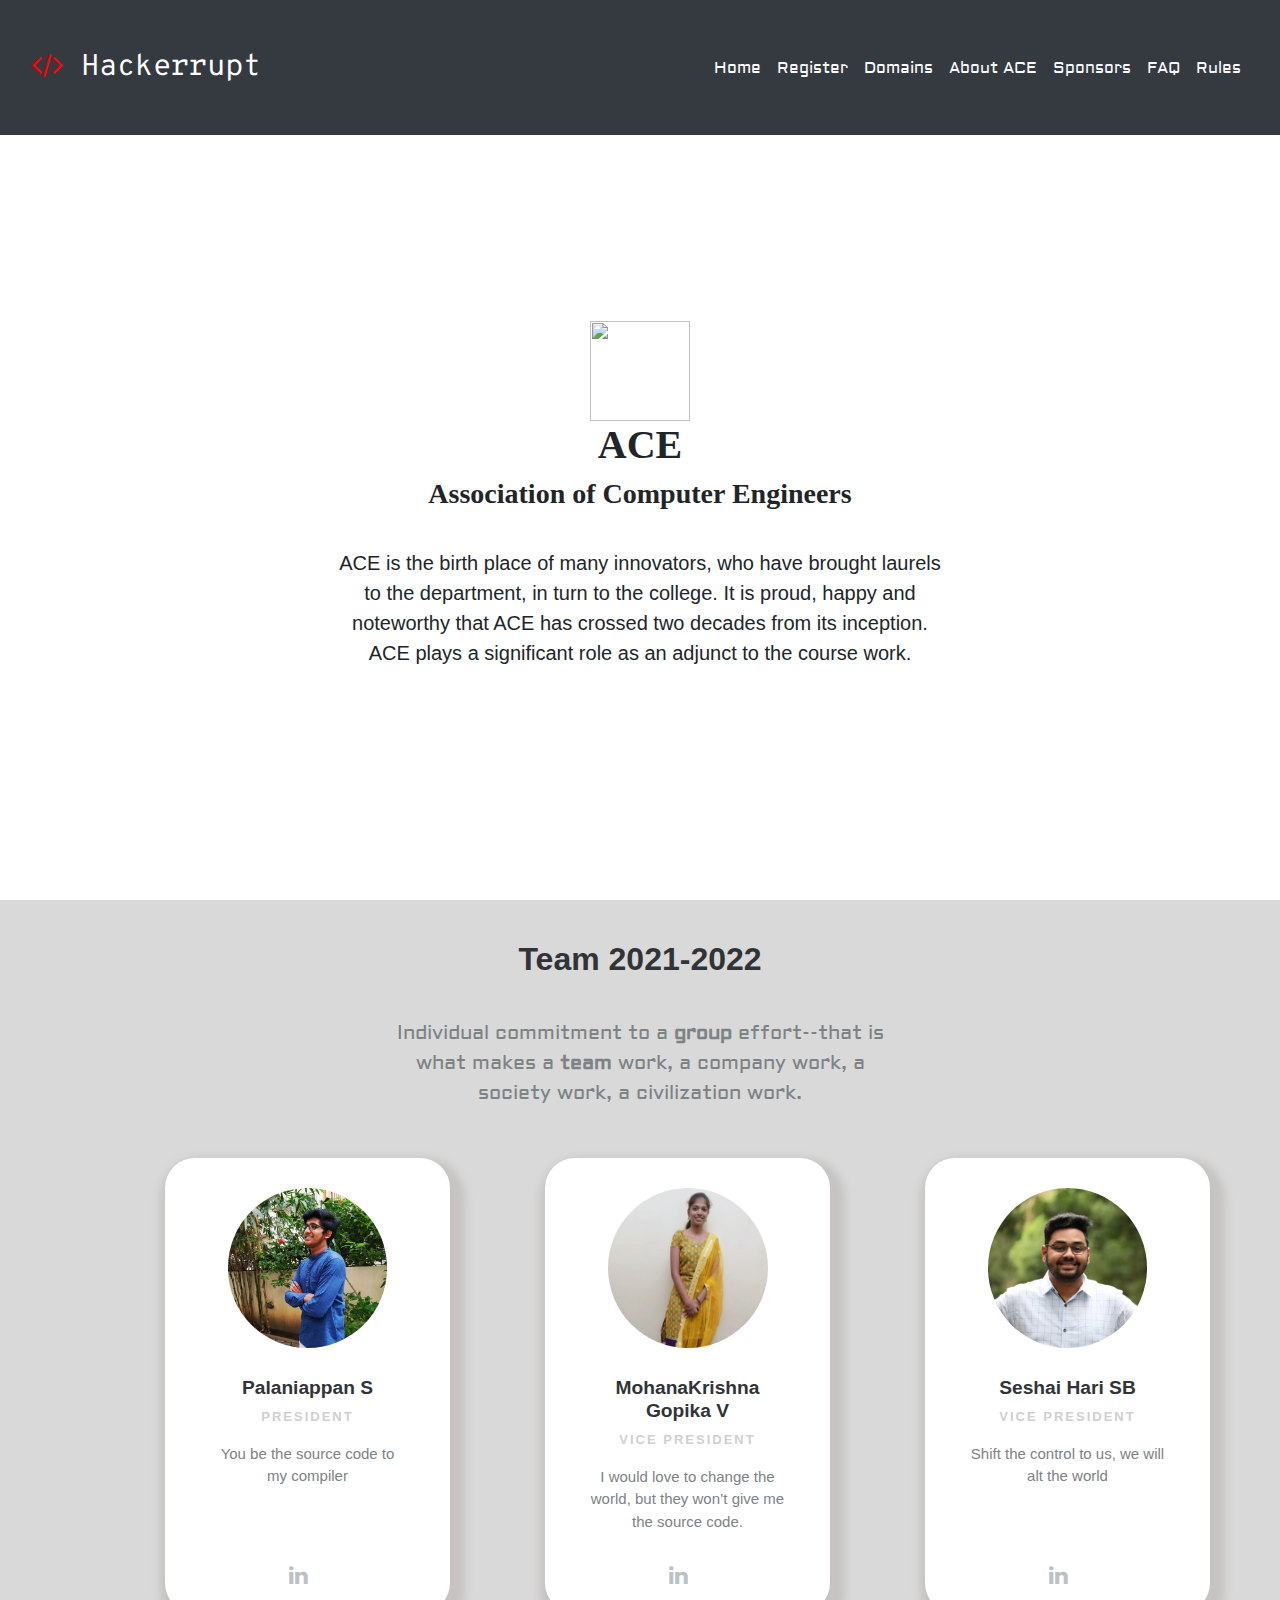
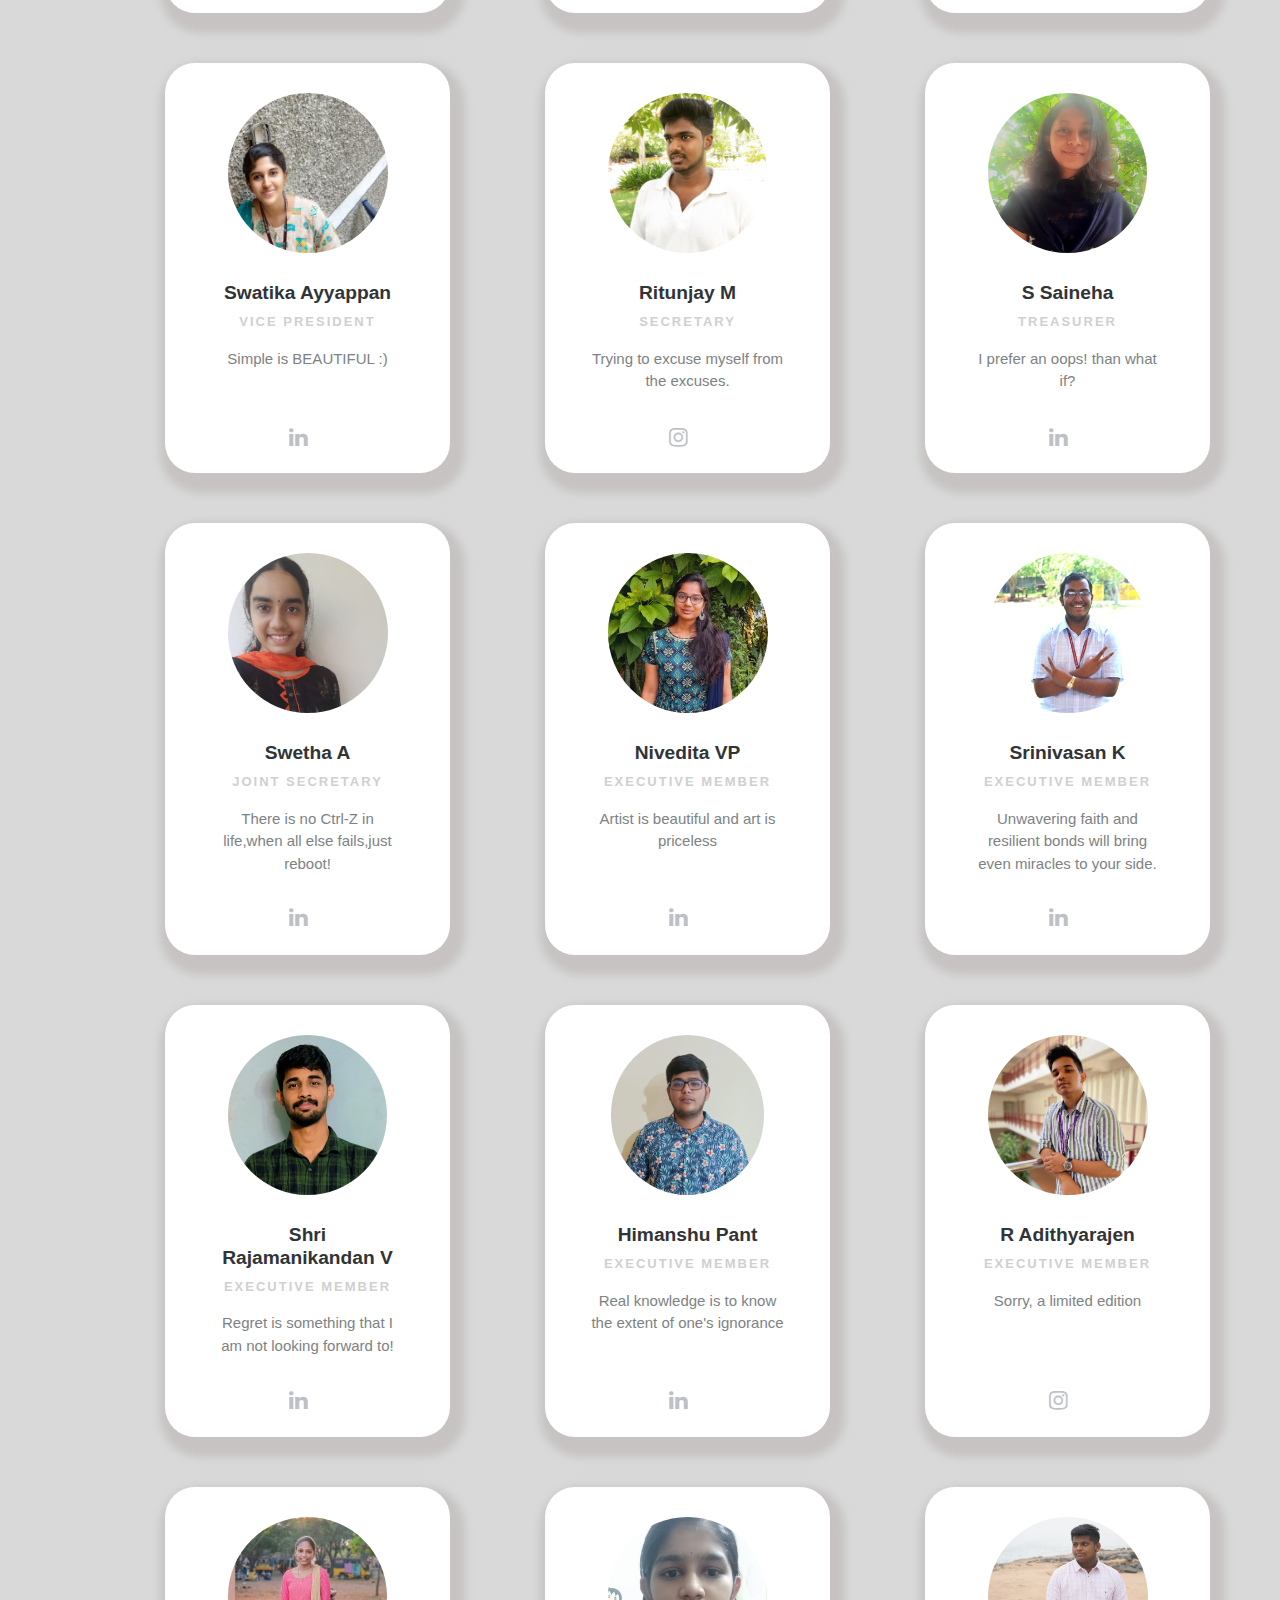
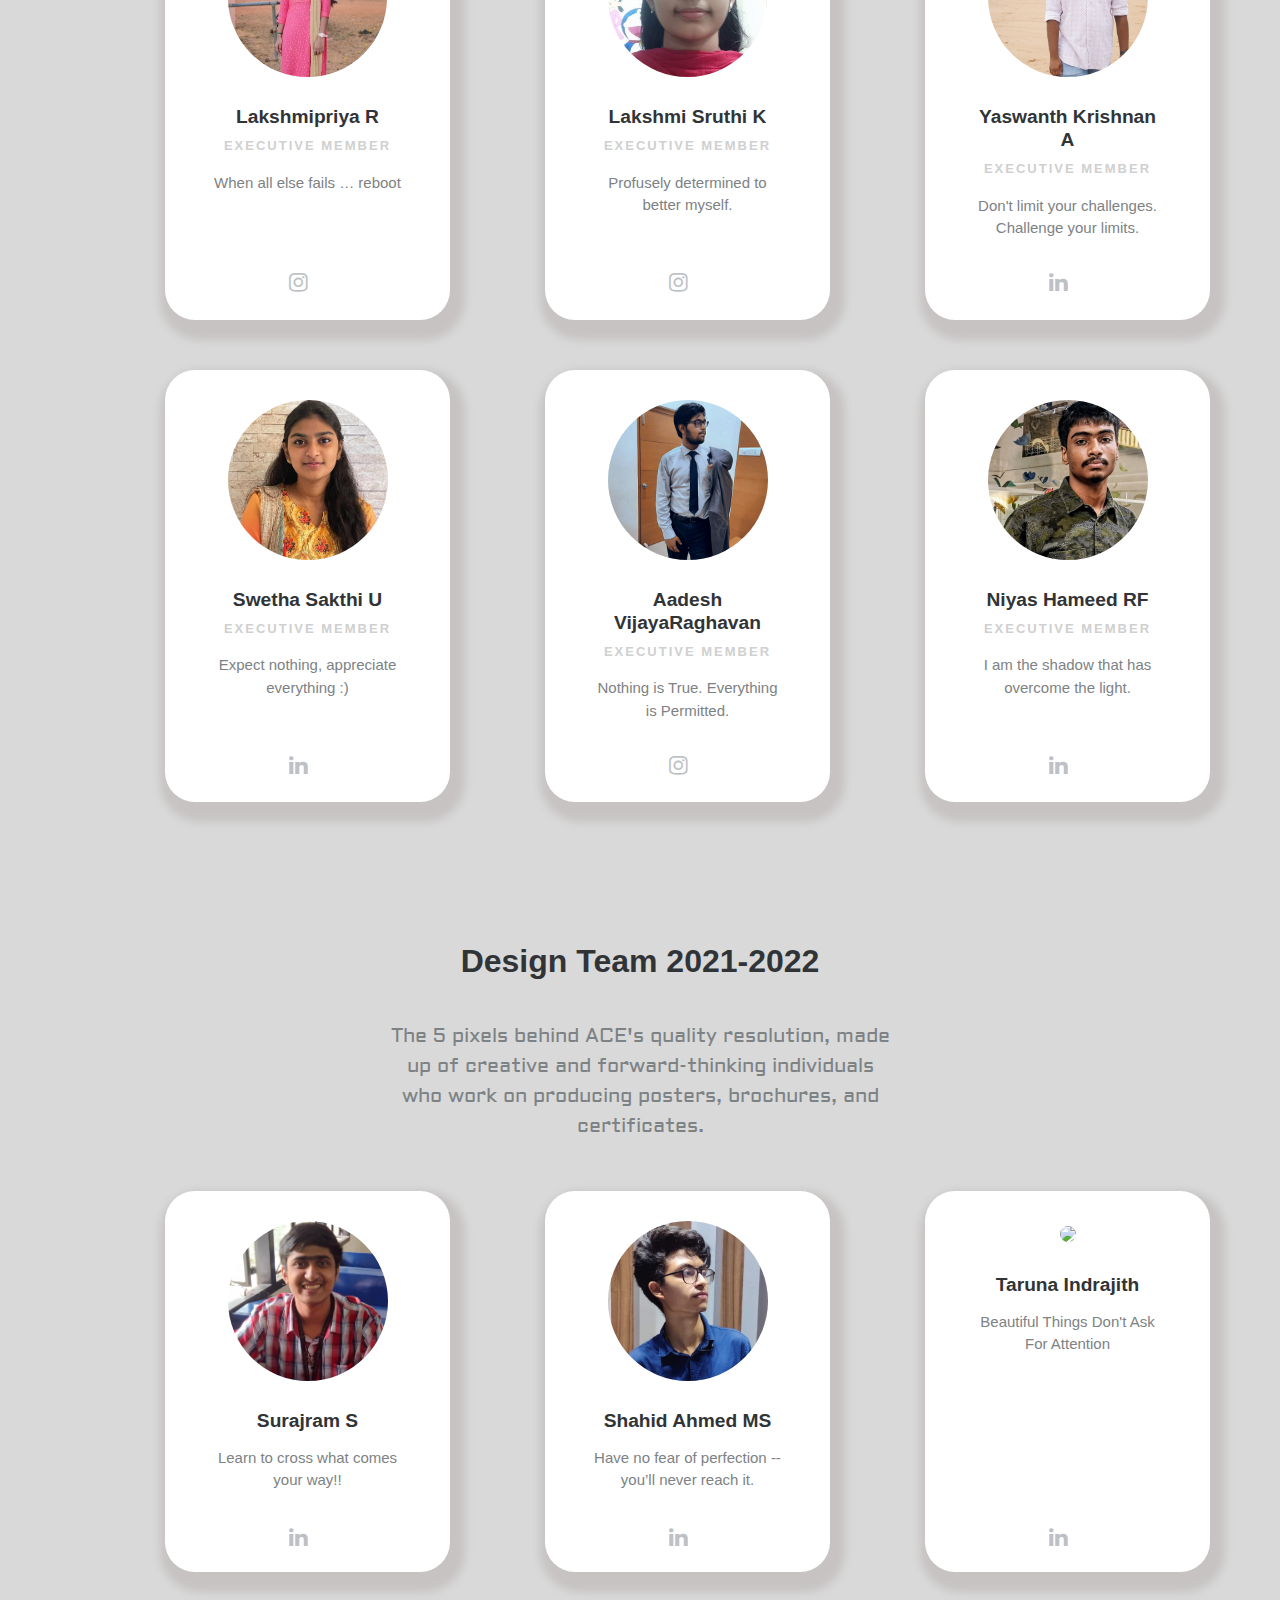
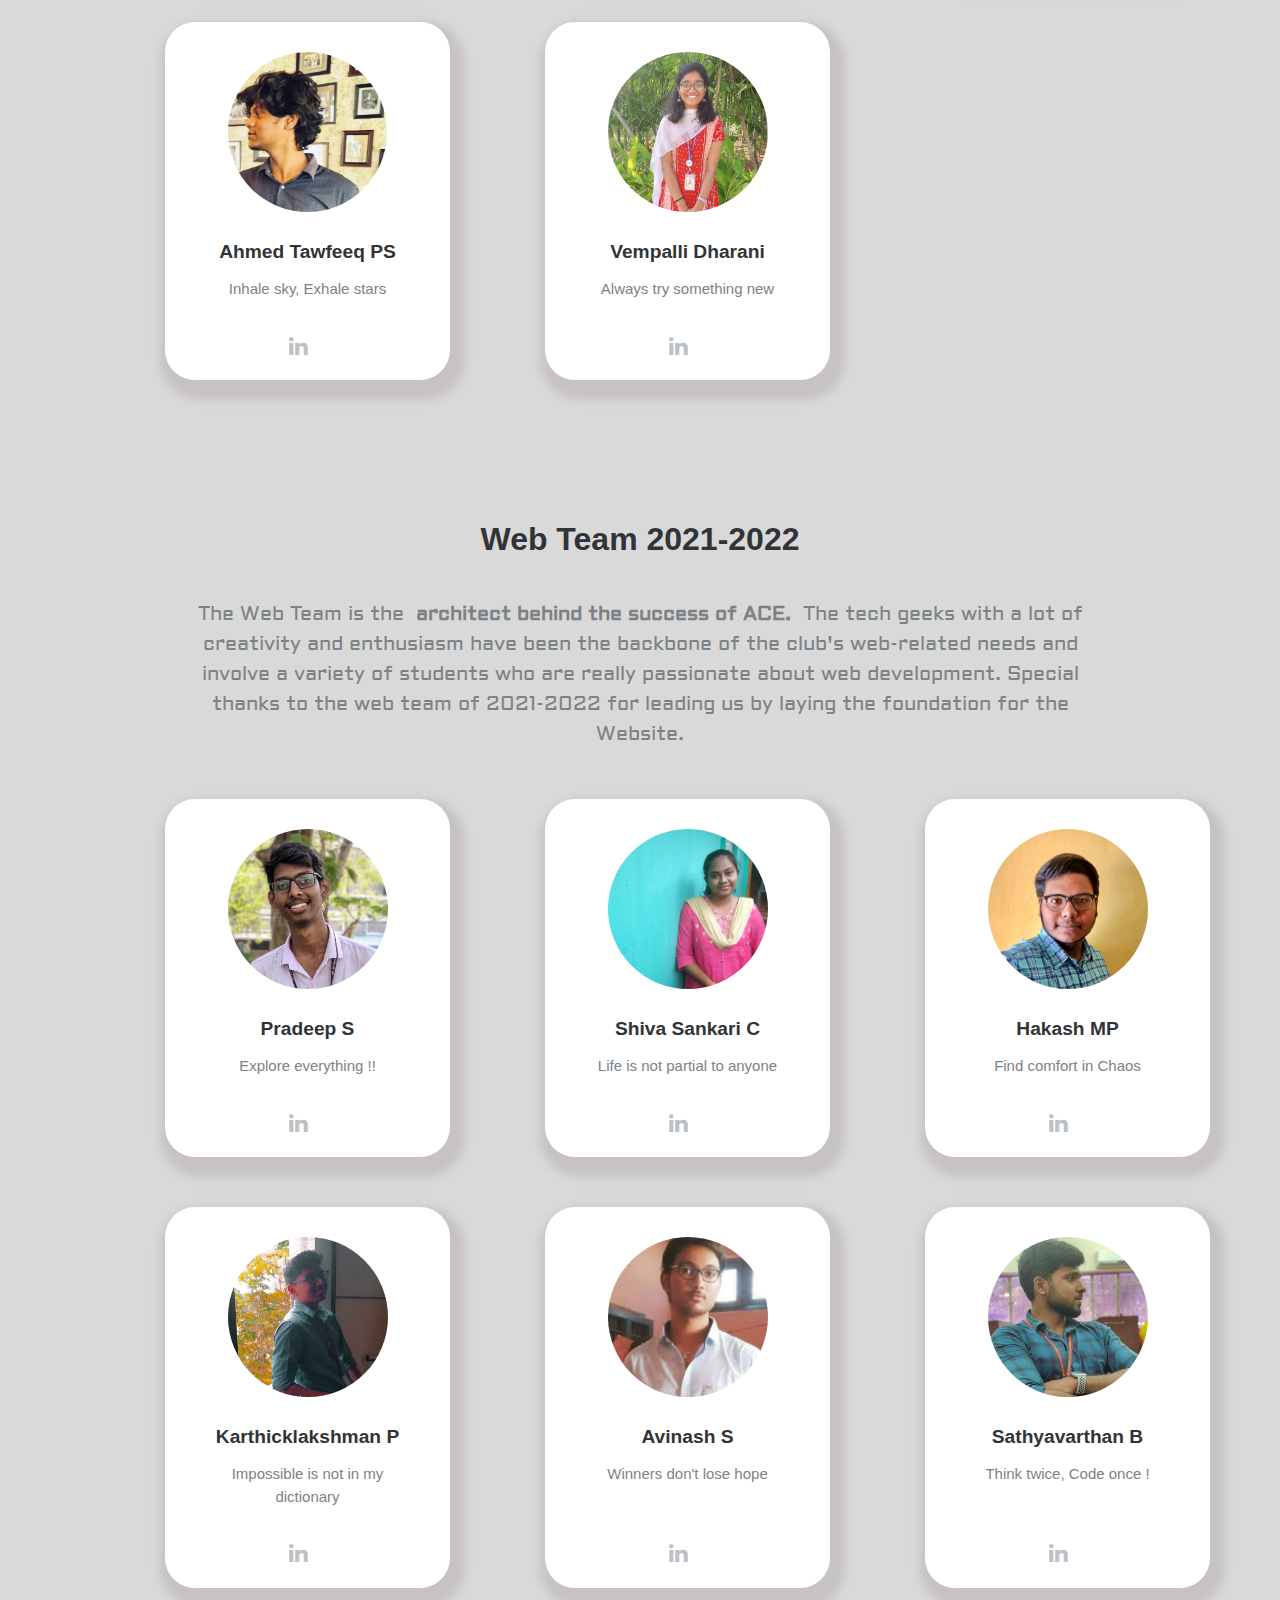
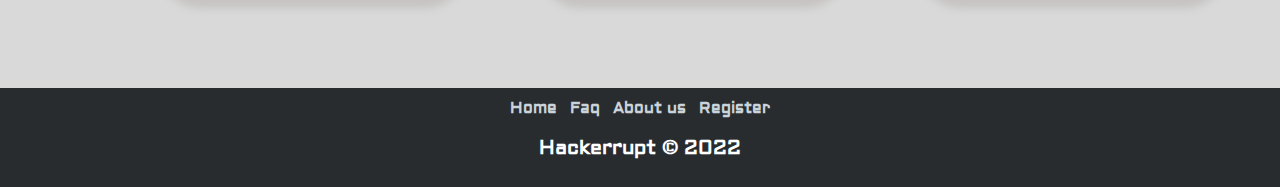
==== aboutACE.html @ 2838ce36 "Done with Sponsor page" ====
<!DOCTYPE html>
<html>

<head>
    <meta charset="utf-8">
    <meta name="viewport" content="width=device-width, initial-scale=1.0, shrink-to-fit=no">
    <title>Hackerrupt</title>
    <link rel="stylesheet" href="https://cdnjs.cloudflare.com/ajax/libs/twitter-bootstrap/4.3.1/css/bootstrap.min.css">
    <link rel="stylesheet" href="https://fonts.googleapis.com/css?family=Aldrich">
    <link rel="stylesheet" href="https://fonts.googleapis.com/css?family=Bangers">
    <link rel="stylesheet" href="https://fonts.googleapis.com/css?family=Cookie">
    <link rel="stylesheet" href="https://fonts.googleapis.com/css?family=Overpass+Mono">
    <link rel="stylesheet" href="https://cdnjs.cloudflare.com/ajax/libs/font-awesome/4.7.0/css/font-awesome.min.css">
    <link rel="stylesheet" href="https://cdnjs.cloudflare.com/ajax/libs/ionicons/2.0.1/css/ionicons.min.css">
    <link rel="stylesheet" href="https://cdnjs.cloudflare.com/ajax/libs/animate.css/3.5.2/animate.min.css">
    <link rel="stylesheet" href="https://cdnjs.cloudflare.com/ajax/libs/aos/2.1.1/aos.css">
    <link rel="stylesheet" href="assets/css/styles.min.css">
    <style>
        h3.name{
            font-size: 1.2rem;
        }

        .ace_header{
            display: flex;
            flex-direction: column;
            justify-content: center;
            align-items: center;
            height: 85vh;
        }

        .intro.webteam {
            max-width: 70vw;
        }

        .team_card{
            border-radius: 30px;
            box-shadow: 5px 10px 8px 10px #C6C3C2;
        }

        @media (max-width:767px){
            .ace_header{
              height: 90vh;
            }

            .team-boxed .people {
               padding: 50px 0;
               display: flex;
               flex-direction: column;
               align-items: center;
            }

            .team_card{
                width: 80%;
            }
        }

        @media (min-width:768px){
        .ace_oneliner{
            width:50%;
        }

        }
    </style>

</head>

<body>
    <nav class="navbar navbar-dark navbar-expand-md bg-dark">
        <div class="container-fluid"><a class="navbar-brand" style="font-family: 'Overpass Mono', monospace;color: #ffffff;font-size: 30px;"
                href="index.html"><i class="fa fa-code" style="color: rgb(255,0,0);"></i>&nbsp;Hackerrupt</a><button
                data-toggle="collapse" class="navbar-toggler" data-target="#navcol-1"><span class="sr-only">Toggle
                    navigation</span><span class="navbar-toggler-icon"></span></button>
            <div class="collapse navbar-collapse d-md-flex d-lg-flex justify-content-md-end justify-content-lg-end" id="navcol-1"
                style="font-family: Aldrich, sans-serif;">
                <ul class="nav navbar-nav">
                        <li class="nav-item" role="presentation"><a class="nav-link" style="color: #ffffff;" href="index.html">Home</a></li>
                        <li class="nav-item" role="presentation"><a class="nav-link text-light" href="register.html">Register</a></li>
                        <li class="nav-item" role="presentation"><a class="nav-link" style="color: #ffffff;" href="domain.html">Domains</a></li>
                        <li class="nav-item" role="presentation"><a class="nav-link text-light" href="aboutACE.html">About ACE</a></li>
                        <li class="nav-item" role="presentation"><a class="nav-link text-light" href="sponsor.html">Sponsors</a></li>
                        <li class="nav-item" role="presentation"><a class="nav-link text-light" href="faq.html">FAQ</a></li>
                        <li class="nav-item" role="presentation"><a class="nav-link text-light" href="rules.html">Rules</a>
                        </li>
                    </ul>
            </div>
        </div>
    </nav>
    <section class="text-center ace_header" style="font-family: Noto Serif, serif; padding: 30px;">
        <img data-aos="zoom-in" data-aos-delay="500" data-aos-duration="500" data-aos-once="true" style="width: 100px;height: 100px;" src="assets/img/ace.png">
        <h1 data-aos="fade-up" data-aos-delay="500" data-aos-duration="500" data-aos-once="true" style="font-weight:bold;">ACE</h1>
        <h3 data-aos="zoom-in-up" data-aos-delay="600" data-aos-duration="500" data-aos-once="true" style="font-weight:bold;">Association of Computer Engineers<br></h3>
        <p data-aos="zoom-in-up" data-aos-delay="700" data-aos-duration="500" data-aos-once="true" class="ace_oneliner" style="font-size: 20px;font-family: Noto Sans SC, sans-serif;"><br>ACE is the birth
            place of many innovators, who have brought laurels to the department, in turn to the college. It is proud,
            happy and noteworthy that ACE has crossed two decades from its inception. ACE plays a significant role as
            an adjunct
            to the course work.<br><br></p>
            <!--<a class="btn btn-primary" role="button" data-bs-hover-animate="bounce"
            style="color: rgb(0,0,0);font-size: 20px;background-color: rgba(0,0,0,0);border: 3px solid black;font-weight: bold;"
            href="./aboutACE.html">Learn more</a>-->
    </section>
    <div class="team-boxed">
        <div class="container">
            <div class="intro" data-aos="zoom-in-up">
                <h2 class="text-center">Team 2021-2022</h2>
                <p class="text-center" style="font-size: 20px; font-family: Aldrich;">Individual commitment to a&nbsp;<strong>group</strong>&nbsp;effort--that
                    is what makes a&nbsp;<strong>team</strong>&nbsp;work, a company work, a society work, a
                    civilization work.<br></p>
            </div>
            <div class="row people">
                <div class="col-md-5 col-lg-3 offset-md-1 item team_card"  data-aos="zoom-in-up"   "  data-aos="zoom-in-up" >
                    <div class="box"><img class="rounded-circle" src="assets/img/office_bearers/Palaniappan S.jpg">
                        <h3 class="name">Palaniappan S<br></h3>
                        <p class="title">President</p>
                        <p class="description">You be the source code to my compiler</p>
                        <div class="social"><a
                                href="https://www.linkedin.com/in/palaniappan-subramanian/"><i class="fa fa-linkedin"></i></a></div>
                    </div>
                </div>
                <div class="col-md-5 col-lg-3 offset-md-1 item team_card"  data-aos="zoom-in-up"   "  data-aos="zoom-in-up" >
                    <div class="box"><img class="rounded-circle" style="height: 160px;" src="assets/img/office_bearers/MohanaKrishna Gopika V.jpg">
                        <h3 class="name">MohanaKrishna Gopika V</h3>
                        <p class="title">Vice president</p>
                        <p class="description">I would love to change the world, but they won’t give me the source code.</p>
                        <div class="social"><a href="https://www.linkedin.com/in/mohanakrishna-gopika-v-1093b8184"><i
                                    class="fa fa-linkedin"></i></a></div>
                    </div>
                </div>
                <div class="col-md-5 col-lg-3 offset-md-1 item team_card"  data-aos="zoom-in-up"   "  data-aos="zoom-in-up" >
                    <div class="box"><img class="rounded-circle" style="height: 160px;" src="assets/img/office_bearers/Seshai Hari S B.jpeg">
                        <h3 class="name">Seshai Hari SB</h3>
                        <p class="title">Vice president</p>
                        <p class="description">Shift the control to us, we will alt the world</p>
                        <div class="social"><a href="https://www.linkedin.com/in/seshaihari/"><i
                            class="fa fa-linkedin"></i></a></div>
                    </div>
                </div>

                <div class="col-md-5 col-lg-3 offset-md-1 item team_card"  data-aos="zoom-in-up"   "  data-aos="zoom-in-up" >
                    <div class="box"><img class="rounded-circle" style="height: 160px;" src="assets/img/office_bearers/Swatika Ayyappan.jpg">
                        <h3 class="name">Swatika Ayyappan</h3>
                        <p class="title">Vice president</p>
                        <p class="description">Simple is BEAUTIFUL :)</p>
                        <div class="social"><a href="https://www.linkedin.com/in/swatika-ayyappan-003500180/"><i
                            class="fa fa-linkedin"></i></a></div>
                    </div>
                </div>
            

                <div class="col-md-5 col-lg-3 offset-md-1 item team_card"  data-aos="zoom-in-up"   "  data-aos="zoom-in-up" >
                    <div class="box"><img class="rounded-circle" style="height: 160px;" src="assets/img/office_bearers/Ritunjay M.jpg">
                        <h3 class="name">Ritunjay M</h3>
                        <p class="title">Secretary</p>
                        <p class="description">Trying to excuse myself from the excuses.</p>
                        <div class="social"><a href="https://www.instagram.com/ritunjay7/"><i class="fa fa-instagram"></i></a></div>
                    </div>
                </div>
                <div class="col-md-5 col-lg-3 offset-md-1 item team_card"  data-aos="zoom-in-up"   "  data-aos="zoom-in-up" >
                    <div class="box"><img class="rounded-circle" style="height: 160px;" src="assets/img/office_bearers/S.Saineha.jpeg">
                        <h3 class="name">S Saineha</h3>
                        <p class="title">Treasurer</p>
                        <p class="description">I prefer an oops! than what if?</p>
                        <div class="social"><a
                            href="https://www.linkedin.com/in/saineha-s-5a6a59192"><i class="fa fa-linkedin"></i></a></div>
                    </div>
                </div>
                <div class="col-md-5 col-lg-3 offset-md-1 item team_card"  data-aos="zoom-in-up"   "  data-aos="zoom-in-up" >
                        <div class="box"><img class="rounded-circle" src="assets/img/office_bearers/Swetha A(1).jpeg">
                            <h3 class="name" >Swetha A</h3>
                            <p class="title">Joint Secretary</p>
                            <p class="description">There is no Ctrl-Z in life,when all else fails,just reboot!<br></p>
                            <div class="social"><a
                                    href="https://www.linkedin.com/in/swetha-a-14ab62226"><i class="fa fa-linkedin"></i></a></div>
                        </div>
                    </div>
            

                <div class="col-md-5 col-lg-3 offset-md-1 item team_card"  data-aos="zoom-in-up"   "  data-aos="zoom-in-up" >
                    <div class="box"><img class="rounded-circle" src="assets/img/office_bearers/Nivedita V P.jpg">
                        <h3 class="name">Nivedita VP<br></h3>
                        <p class="title">Executive Member</p>
                        <p class="description">Artist is beautiful and art is priceless</p>
                        <div class="social"><a href="https://www.linkedin.com/in/nivedita-palanisamy-4255631b4/"><i class="fa fa-linkedin"></i></a></div>
                    </div>
                </div>
                <div class="col-md-5 col-lg-3 offset-md-1 item team_card"  data-aos="zoom-in-up"   "  data-aos="zoom-in-up" >
                    <div class="box"><img class="rounded-circle" src="assets/img/office_bearers/Srinivasan K.jpg">
                        <h3 class="name">Srinivasan K</h3>
                        <p class="title">Executive Member</p>
                        <p class="description">Unwavering faith and resilient bonds will bring even miracles to your side.</p>
                        <div class="social"><a href="https://www.linkedin.com/in/srinivasan-k-8932a81a1/"><i
                                    class="fa fa-linkedin"></i></a>
                        </div>
                    </div>
                </div>
                <div class="col-md-5 col-lg-3 offset-md-1 item team_card"  data-aos="zoom-in-up"   "  data-aos="zoom-in-up" >
                    <div class="box"><img class="rounded-circle" src="assets/img/office_bearers/Shri Rajamanikandan V.jpg">
                        <h3 class="name" >Shri Rajamanikandan V</h3>
                        <p class="title">Executive Member</p>
                        <p class="description">Regret is something that I am not looking forward to!</p>
                        <div class="social"><a href="https://www.linkedin.com/in/shri-rajamanikandan-v-a38216192"><i class="fa fa-linkedin"></i></a></div>
                    </div>
                </div>
            
                    <div class="col-md-5 col-lg-3 offset-md-1 item team_card"  data-aos="zoom-in-up"   "  data-aos="zoom-in-up" >
                            <div class="box"><img class="rounded-circle" style="height: 160px;" src="assets/img/office_bearers/Himanshu Pant.jpeg">
                                <h3 class="name">Himanshu Pant</h3>
                                <p class="title">Executive Member</p>
                                <p class="description">Real knowledge is to know the extent of one's ignorance<br></p>
                                <div class="social"><a href="https://www.linkedin.com/in/himanshu-pant-3084581bb"><i class="fa fa-linkedin"></i></a></div>
                            </div>
                        </div>
                <div class="col-md-5 col-lg-3 offset-md-1 item team_card"  data-aos="zoom-in-up"   "  data-aos="zoom-in-up" >
                    <div class="box"><img class="rounded-circle" style="height: 160px;" src="assets/img/office_bearers/R Adithyarajen.jpg">
                        <h3 class="name">R Adithyarajen<br></h3>
                        <p class="title">Executive Member</p>
                        <p class="description">Sorry, a limited edition</p>
                        <div class="social"><a href="https://instagram.com/aadhish29?utm_medium=copy_link"><i class="fa fa-instagram"></i></a></div>
                    </div>
                </div>
                <div class="col-md-5 col-lg-3 offset-md-1 item team_card"  data-aos="zoom-in-up"   "  data-aos="zoom-in-up" >
                    <div class="box"><img class="rounded-circle" src="assets/img/office_bearers/Lakshmipriya R.jpg">
                        <h3 class="name">Lakshmipriya R</h3>
                        <p class="title">Executive Member</p>
                        <p class="description">When all else fails … reboot<br></p>
                        <div class="social"><a href="https://www.instagram.com/__.priya0404.__?r=nametag"><i class="fa fa-instagram"></i></a></div>
                    </div>
                </div>
            
                    <div class="col-md-5 col-lg-3 offset-md-1 item team_card"  data-aos="zoom-in-up"   "  data-aos="zoom-in-up" >
                            <div class="box"><img class="rounded-circle" src="assets/img/office_bearers/Lakshmi Sruthi K.jpg">
                                <h3 class="name">Lakshmi Sruthi K</h3>
                                <p class="title">Executive Member</p>
                                <p class="description">Profusely determined to better myself.</p>
                                <div class="social"><a href="https://www.instagram.com/invites/contact/?i=1x2z7ngrlilq9&utm_content=f23g58w"><i
                                            class="fa fa-instagram"></i></a></div>
                            </div>
                        </div>
                <div class="col-md-5 col-lg-3 offset-md-1 item team_card"  data-aos="zoom-in-up"   "  data-aos="zoom-in-up" >
                    <div class="box"><img class="rounded-circle" src="assets/img/office_bearers/Yaswanth Krishnan A.JPG">
                        <h3 class="name">Yaswanth Krishnan A<br></h3>
                        <p class="title">Executive Member</p>
                        <p class="description">Don't limit your challenges. Challenge your limits.<br></p>
                        <div class="social"><a href="https://www.linkedin.com/in/yashwanth-krishnan-299247220"><i class="fa fa-linkedin"></i></a></div>
                    </div>
                </div>
                <div class="col-md-5 col-lg-3 offset-md-1 item team_card"  data-aos="zoom-in-up"   "  data-aos="zoom-in-up" >
                        <div class="box"><img class="rounded-circle" src="assets/img/office_bearers/Swetha Sakthi U .jpeg">
                            <h3 class="name">Swetha Sakthi U</h3>
                            <p class="title">Executive Member</p>
                            <p class="description">Expect nothing, appreciate everything :)<br></p>
                            <div class="social"><a href="https://www.linkedin.com/in/swetha-sakthi-990297213"><i class="fa fa-linkedin"></i></a></div>
                        </div>
                    </div>

            
                <div class="col-md-5 col-lg-3 offset-md-1 item team_card"  data-aos="zoom-in-up"   "  data-aos="zoom-in-up" >
                    <div class="box"><img class="rounded-circle" style="height: 160px;" src="assets/img/office_bearers/Aadesh VijayaRaghavan.jpg">
                        <h3 class="name">Aadesh VijayaRaghavan<br></h3>
                        <p class="title">Executive Member</p>
                        <p class="description">Nothing is True. Everything is Permitted.<br></p>
                        <div class="social"><a href="https://www.instagram.com/_.firetiger01._/?hl=en"><i class="fa fa-instagram"></i></a></div>
                    </div>
                </div>
                <div class="col-md-5 col-lg-3 offset-md-1 item team_card"  data-aos="zoom-in-up"   "  data-aos="zoom-in-up" >
                    <div class="box"><img class="rounded-circle" style="height: 160px;" src="assets/img/office_bearers/Niyas Hameed R F.jpeg">
                        <h3 class="name">Niyas Hameed RF</h3>
                        <p class="title">Executive Member</p>
                        <p class="description">I am the shadow that has overcome the light.<br></p>
                        <div class="social"><a href="https://www.linkedin.com/in/radextrem/"><i class="fa fa-linkedin"></i></a></div>
                    </div>

            </div>
            
        </div>
    </div>

    <div class="team-boxed">
        <div class="container">
            <div class="intro" data-aos="zoom-in-up">

                <h2 class="text-center">Design Team 2021-2022</h2>
                <p class="text-center" style="font-size: 20px; font-family: Aldrich;">The 5 pixels behind ACE's quality resolution, made up of creative and forward-thinking individuals who work on producing posters, brochures, and certificates.<br></p>
            </div>
            <div class="row people">
                <div class="col-md-5 col-lg-3 offset-md-1 item team_card"  data-aos="zoom-in-up"   "  data-aos="zoom-in-up" >
                    <div class="box"><img class="rounded-circle" src="assets/img/design_team/suraj_ram.jpg">
                        <h3 class="name">Surajram S<br></h3>
                        <p class="description">Learn to cross what comes your way!!</p>
                        <div class="social"><a
                                href="https://www.linkedin.com/in/surajram-s-2203a5183"><i class="fa fa-linkedin"></i></a></div>
                    </div>
                </div>
                <div class="col-md-5 col-lg-3 offset-md-1 item team_card"  data-aos="zoom-in-up"   "  data-aos="zoom-in-up" >
                    <div class="box"><img class="rounded-circle" style="height: 160px;" src="assets/img/design_team/shahid_hameed.jpg">
                        <h3 class="name">Shahid Ahmed MS</h3>
                        <p class="description">Have no fear of perfection -- you’ll never reach it.</p>
                        <div class="social"><a href="https://www.linkedin.com/in/shahid-ahmed-m-s-666807211/"><i
                                    class="fa fa-linkedin"></i></a></div>
                    </div>
                </div>
                <div class="col-md-5 col-lg-3 offset-md-1 item team_card"  data-aos="zoom-in-up"   "  data-aos="zoom-in-up" >
                    <div class="box"><img class="rounded-circle" style="height: 160px;" src="assets/img/design_team/taruna.jpg">
                        <h3 class="name">Taruna Indrajith</h3>                    
                        <p class="description">Beautiful Things Don't Ask For Attention</p>
                        <div class="social"><a href="www.linkedin.com/in/taruna-indrajith-670258216"><i
                            class="fa fa-linkedin"></i></a></div>
                    </div>
                </div>

                <div class="col-md-5 col-lg-3 offset-md-1 item team_card"  data-aos="zoom-in-up"   "  data-aos="zoom-in-up" >
                    <div class="box"><img class="rounded-circle" style="height: 160px;" src="assets/img/design_team/ahmed_tawfeeq.png">
                        <h3 class="name">Ahmed Tawfeeq PS</h3>                        
                        <p class="description">Inhale sky, Exhale stars</p>
                        <div class="social"><a href="www.linkedin.com/in/ahmed-tawfeeq-418629212"><i
                            class="fa fa-linkedin"></i></a></div>
                    </div>
                </div>

                
                    <div class="col-md-5 col-lg-3 offset-md-1 item team_card"  data-aos="zoom-in-up"   "  data-aos="zoom-in-up" >
                        <div class="box"><img class="rounded-circle" style="height: 160px;" src="assets/img/design_team/dharani.jpg">
                            <h3 class="name">Vempalli Dharani <br></h3>                        
                            <p class="description">Always try something new</p>
                            <div class="social"><a href="https://www.linkedin.com/in/vempalli-dharani-bb5458242"><i class="fa fa-linkedin"></i></a></div>
                        </div>
                    </div>
                    
    
                </div>
            </div>
        
            
        </div>
    </div>

    <div class="team-boxed">
        <div class="container">
            <div class="intro webteam" data-aos="zoom-in-up">

                <h2 class="text-center">Web Team 2021-2022</h2>
                <p class="text-center" style="font-size: 20px; font-family: Aldrich;">The Web Team is the &nbsp;<strong>architect behind the success of ACE.</strong>&nbsp; The tech geeks with a lot of creativity and enthusiasm have been the backbone of the club's web-related needs and involve a variety of students who are really passionate about web development. 
                    Special thanks to the web team of 2021-2022 for leading us by laying the foundation for the Website.
                    <br></p>
            </div>
            <div class="row people">
                <div class="col-md-5 col-lg-3 offset-md-1 item team_card"  data-aos="zoom-in-up"   "  data-aos="zoom-in-up" >
                    <div class="box"><img class="rounded-circle" src="assets/img/web_team/Pradeep.jpg">
                        <h3 class="name">Pradeep S<br></h3>
                        <p class="description">Explore everything !!</p>
                        <div class="social"><a
                                href="https://www.linkedin.com/in/pradeep-s-88a569183"><i class="fa fa-linkedin"></i></a></div>
                    </div>
                </div>
                <div class="col-md-5 col-lg-3 offset-md-1 item team_card"  data-aos="zoom-in-up"   "  data-aos="zoom-in-up" >
                    <div class="box"><img class="rounded-circle" style="height: 160px;" src="assets/img/web_team/Shiva_Sankari.jpg">
                        <h3 class="name">Shiva Sankari C</h3>
                        <p class="description">Life is not partial to anyone</p>
                        <div class="social"><a href="https://www.linkedin.com/in/shiva-sankari-c-339b441b2"><i
                                    class="fa fa-linkedin"></i></a></div>
                    </div>
                </div>
                <div class="col-md-5 col-lg-3 offset-md-1 item team_card"  data-aos="zoom-in-up"   "  data-aos="zoom-in-up" >
                    <div class="box"><img class="rounded-circle" style="height: 160px;" src="assets/img/web_team/Hakash.jpg">
                        <h3 class="name">Hakash MP</h3>                    
                        <p class="description">Find comfort in Chaos</p>
                        <div class="social"><a href="https://www.linkedin.com/in/hakash-mp-813129218"><i
                            class="fa fa-linkedin"></i></a></div>
                    </div>
                </div>

                <div class="col-md-5 col-lg-3 offset-md-1 item team_card"  data-aos="zoom-in-up"   "  data-aos="zoom-in-up" >
                    <div class="box"><img class="rounded-circle" style="height: 160px;" src="assets/img/web_team/Karthick_Lakshmanan.jpg">
                        <h3 class="name">Karthicklakshman P</h3>                        
                        <p class="description">Impossible is not in my dictionary</p>
                        <div class="social"><a href="https://www.linkedin.com/in/pklak002/"><i
                            class="fa fa-linkedin"></i></a></div>
                    </div>
                </div>

                
                    <div class="col-md-5 col-lg-3 offset-md-1 item team_card"  data-aos="zoom-in-up"   "  data-aos="zoom-in-up" >
                        <div class="box"><img class="rounded-circle" style="height: 160px;" src="assets/img/web_team/Avinash.jpg">
                            <h3 class="name">Avinash S<br></h3>                        
                            <p class="description">Winners don't lose hope</p>
                            <div class="social"><a href="https://www.linkedin.com/in/avinash-suresh-338260194"><i class="fa fa-linkedin"></i></a></div>
                        </div>
                    </div>

                    <div class="col-md-5 col-lg-3 offset-md-1 item team_card"  data-aos="zoom-in-up"   "  data-aos="zoom-in-up" >
                        <div class="box"><img class="rounded-circle" style="height: 160px;" src="assets/img/web_team/Sathyavarthan B.jpg">
                            <h3 class="name">Sathyavarthan B<br></h3>                        
                            <p class="description">Think twice, Code once !</p>
                            <div class="social"><a href="www.linkedin.com/in/sathyavarthan-balachandar-05579a1b3"><i class="fa fa-linkedin"></i></a></div>
                        </div>
                    </div>
                    
    
                </div>
            </div>
        
            
        </div>
    </div>


    <footer class="text-center" style="font-family: Aldrich, sans-serif;max-height: 150px;width: 100%;padding: 10px;margin-bottom: 0px;background-position: bottom;">
        <div class="social"><a href="https://www.instagram.com/hackerrupt._/"><i class="icon ion-social-instagram"
                    style="font-size: 30px;"></i></a></div>
        <ul class="list-inline">
            <li class="list-inline-item"><a href="index.html">Home</a></li>
            <li class="list-inline-item"><a href="faq.html">Faq</a></li>
            <li class="list-inline-item"><a href="aboutACE.html">About us</a></li>
            <li class="list-inline-item"><a href="register.html">Register</a></li>
        </ul>
        <p class="copyright" style="font-size: 20px;">Hackerrupt © 2022</p>
    </footer>
    <script src="https://cdnjs.cloudflare.com/ajax/libs/jquery/3.4.1/jquery.min.js"></script>
    <script src="https://cdnjs.cloudflare.com/ajax/libs/twitter-bootstrap/4.3.1/js/bootstrap.bundle.min.js"></script>
    <script src="https://cdnjs.cloudflare.com/ajax/libs/aos/2.1.1/aos.js"></script>

    <script src="https://cdnjs.cloudflare.com/ajax/libs/rxjs/6.5.3/rxjs.umd.min.js"></script>
    <script src="assets/js/script.min.js"></script>
</body>

</html>
---- assets/css/styles.min.css ----
.navbar{
    min-height: 15vh;
}

footer {
    background-color: #292c2f;
    box-shadow: 0 1px 1px 0 rgba(0, 0, 0, .12);
    box-sizing: border-box;
    width: 100%;
    text-align: center;
    font: 700 16px sans-serif;
    padding: 55px 50px;
    /*margin-top: 80px;*/
    bottom: 0;
    color: #fff
}

.fa.footer-contacts-icon,
.social-links a {
    background-color: #33383b;
    text-align: center
}

footer a {
    color: #cbd3da;
}

footer a:hover{
    color: #cbd3da;
    text-decoration: underline;
}

.footer-navigation h3 {
    margin: 0 0 20px;
    font: 400 36px Cookie, cursive;
    color: #fff
}

.footer-navigation h3 a {
    text-decoration: none;
    color: #fff
}

.footer-navigation h3 span {
    color: #5383d3
}

.footer-navigation p.links a {
    color: #fff;
    text-decoration: none
}

.footer-navigation p.company-name {
    color: #8f9296;
    font-size: 14px;
    font-weight: 400;
    margin-top: 20px
}

@media (max-width:767px) {
    .footer-contacts {
        margin: 30px 0
    }
    .navbar{
        min-height: 10vh;
    }
}

.footer-contacts p {
    display: inline-block;
    color: #fff;
    vertical-align: middle
}

.footer-contacts p a {
    color: #5383d3;
    text-decoration: none
}

.fa.footer-contacts-icon {
    color: #fff;
    font-size: 18px;
    width: 38px;
    height: 38px;
    border-radius: 50%;
    line-height: 38px;
    margin: 10px 15px 10px 0
}

span.new-line-span {
    display: block;
    font-weight: 400;
    font-size: 14px;
    line-height: 2
}

.footer-about h4 {
    display: block;
    color: #fff;
    font-size: 14px;
    font-weight: 700;
    margin-bottom: 20px
}

.footer-about p {
    line-height: 20px;
    color: #92999f;
    font-size: 13px;
    font-weight: 400;
    margin: 0
}

div.social-links {
    margin-top: 20px;
    color: #fff
}

.social-links a {
    display: inline-block;
    width: 35px;
    height: 35px;
    cursor: pointer;
    border-radius: 2px;
    font-size: 20px;
    color: #fff;
    line-height: 35px;
    margin-right: 5px;
    margin-bottom: 5px
}

.timer-digit {
    color: red;
    font-weight: 700;
    font-family: Aldrich
}

.form-control {
    /*border: 2px solid red;*/
    /*color: red;*/
    background-color: #000
}

.team-boxed {
    color: #313437;
    background-color: #d9d9d9	;
}

.team-boxed p {
    color: #7d8285
}

.team-boxed h2 {
    font-weight: 700;
    margin-bottom: 40px;
    padding-top: 40px;
    color: inherit
}

@media (max-width:767px) {
    .team-boxed h2 {
        margin-bottom: 25px;
        padding-top: 25px;
        font-size: 24px
    }
}

.team-boxed .intro {
    font-size: 16px;
    max-width: 500px;
    margin: 0 auto
}

.team-boxed .intro p {
    margin-bottom: 0
}

.team-boxed .people {
    padding: 50px 0;
}

.team-boxed .item {
    text-align: center;
    background-color: #fff;
    margin-bottom: 50px;
    position: relative;
}

.team-boxed .item .box {
    text-align: center;
    padding: 30px;
    margin-bottom: 30px
}

.team-boxed .item .name {
    font-weight: 700;
    margin-top: 28px;
    margin-bottom: 8px;
    color: inherit
}

.team-boxed .item .title {
    text-transform: uppercase;
    font-weight: 700;
    color: #d0d0d0;
    letter-spacing: 2px;
    font-size: 13px
}

.team-boxed .item .description {
    font-size: 15px;
    margin-top: 15px;
    margin-bottom: 20px
}

.team-boxed .item img {
    max-width: 160px
}

.team-boxed .social {
    font-size: 18px;
    color: #a2a8ae;
    position: absolute;
    bottom: 5%;
    left: 40%;
}

.team-boxed .social a {
    color: inherit;
    margin: 0 10px;
    display: inline-block;
    opacity: .7
}

.team-boxed .social a .fa{
    font-size: larger;
}

#demo,
p {
    text-align: center;
    font-size: 60px;
    margin-top: 0
}

.team-boxed .social a:hover {
    opacity: 1
}

#demo {
    color: red;
    font-family: Bangers, cursive
}
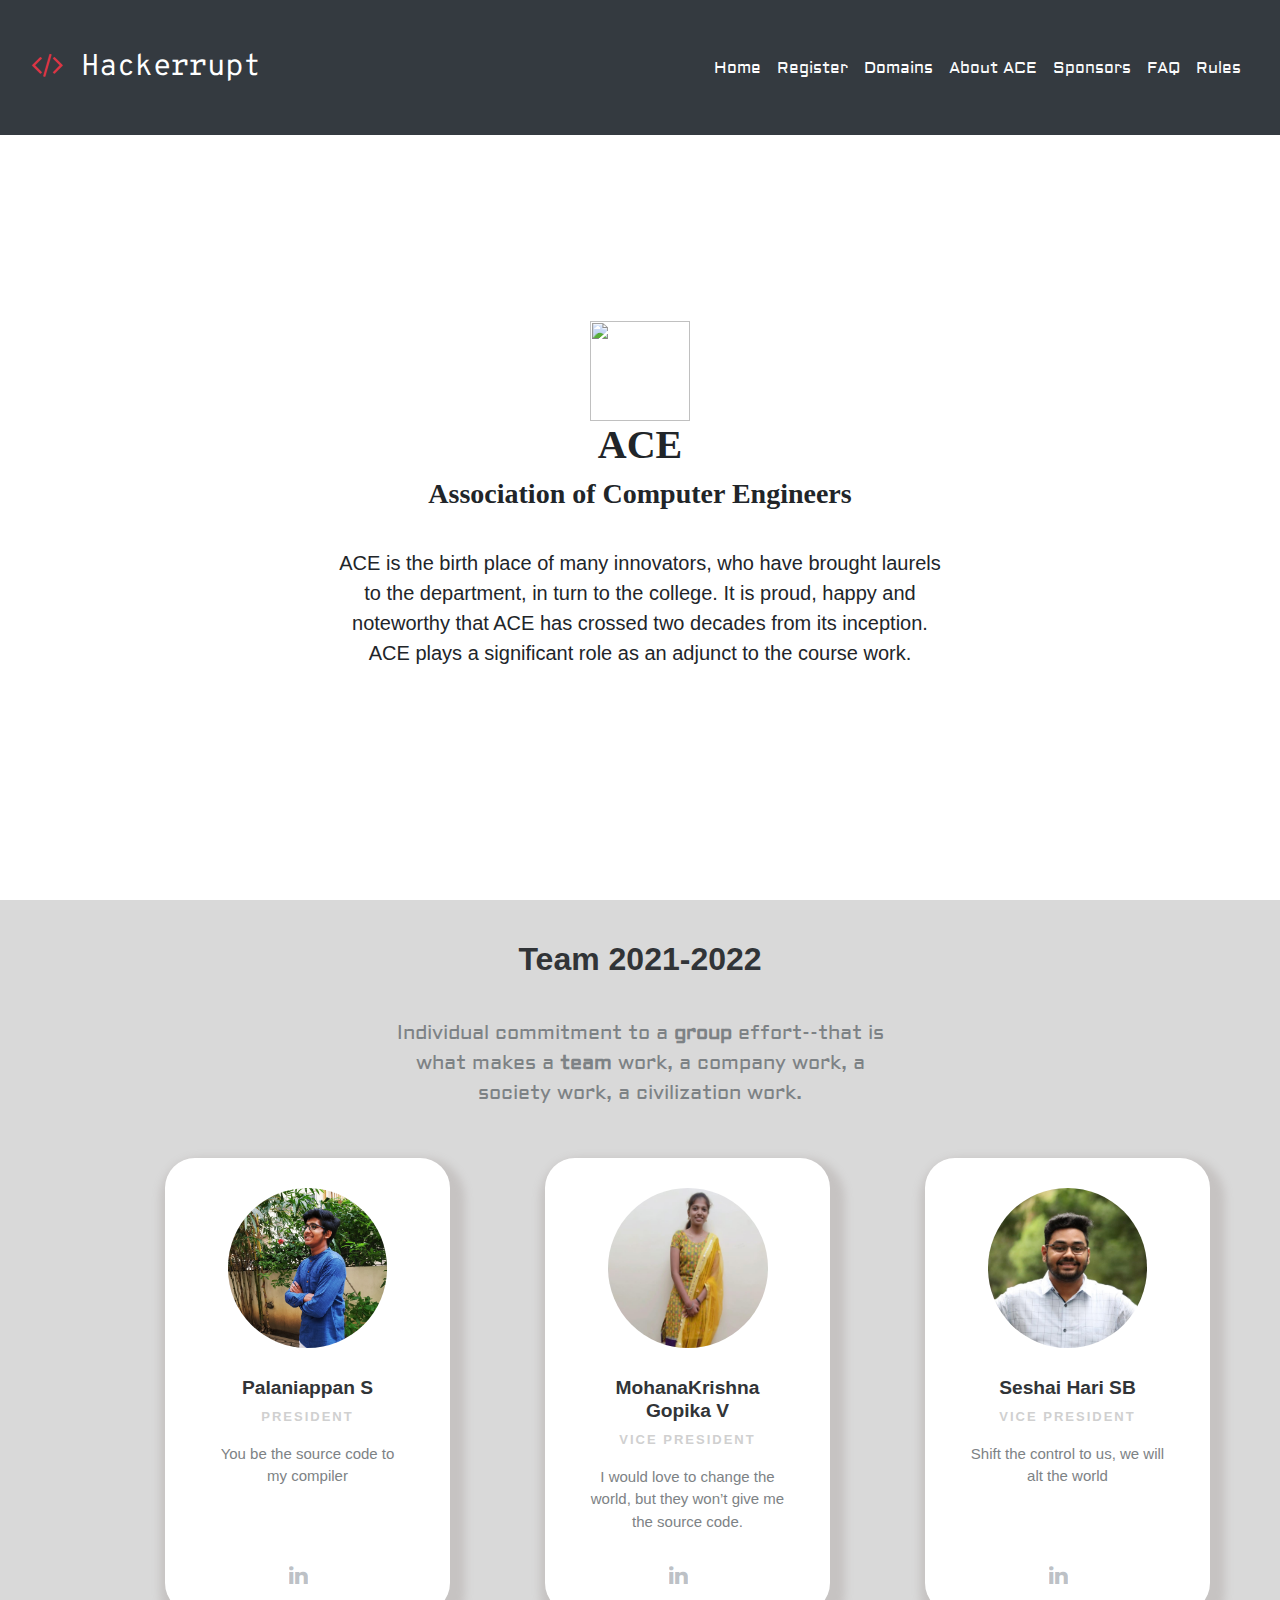
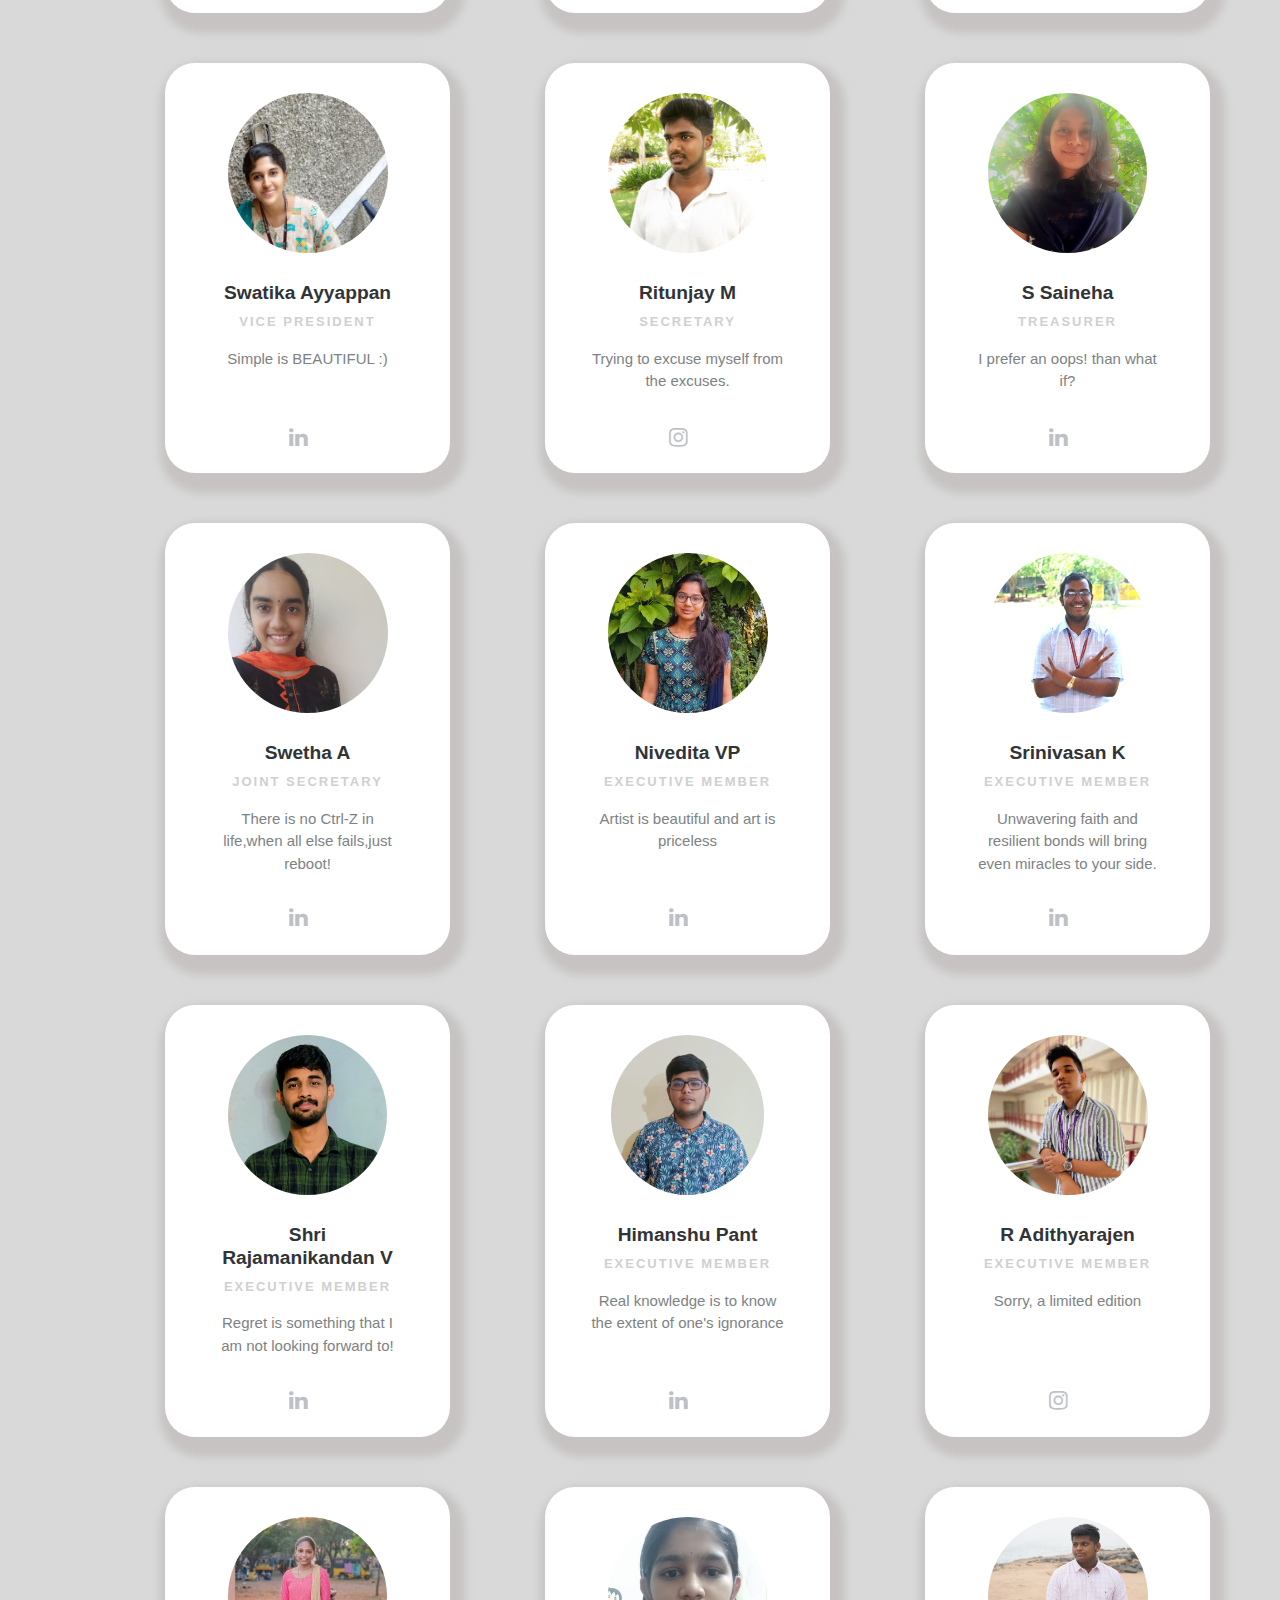
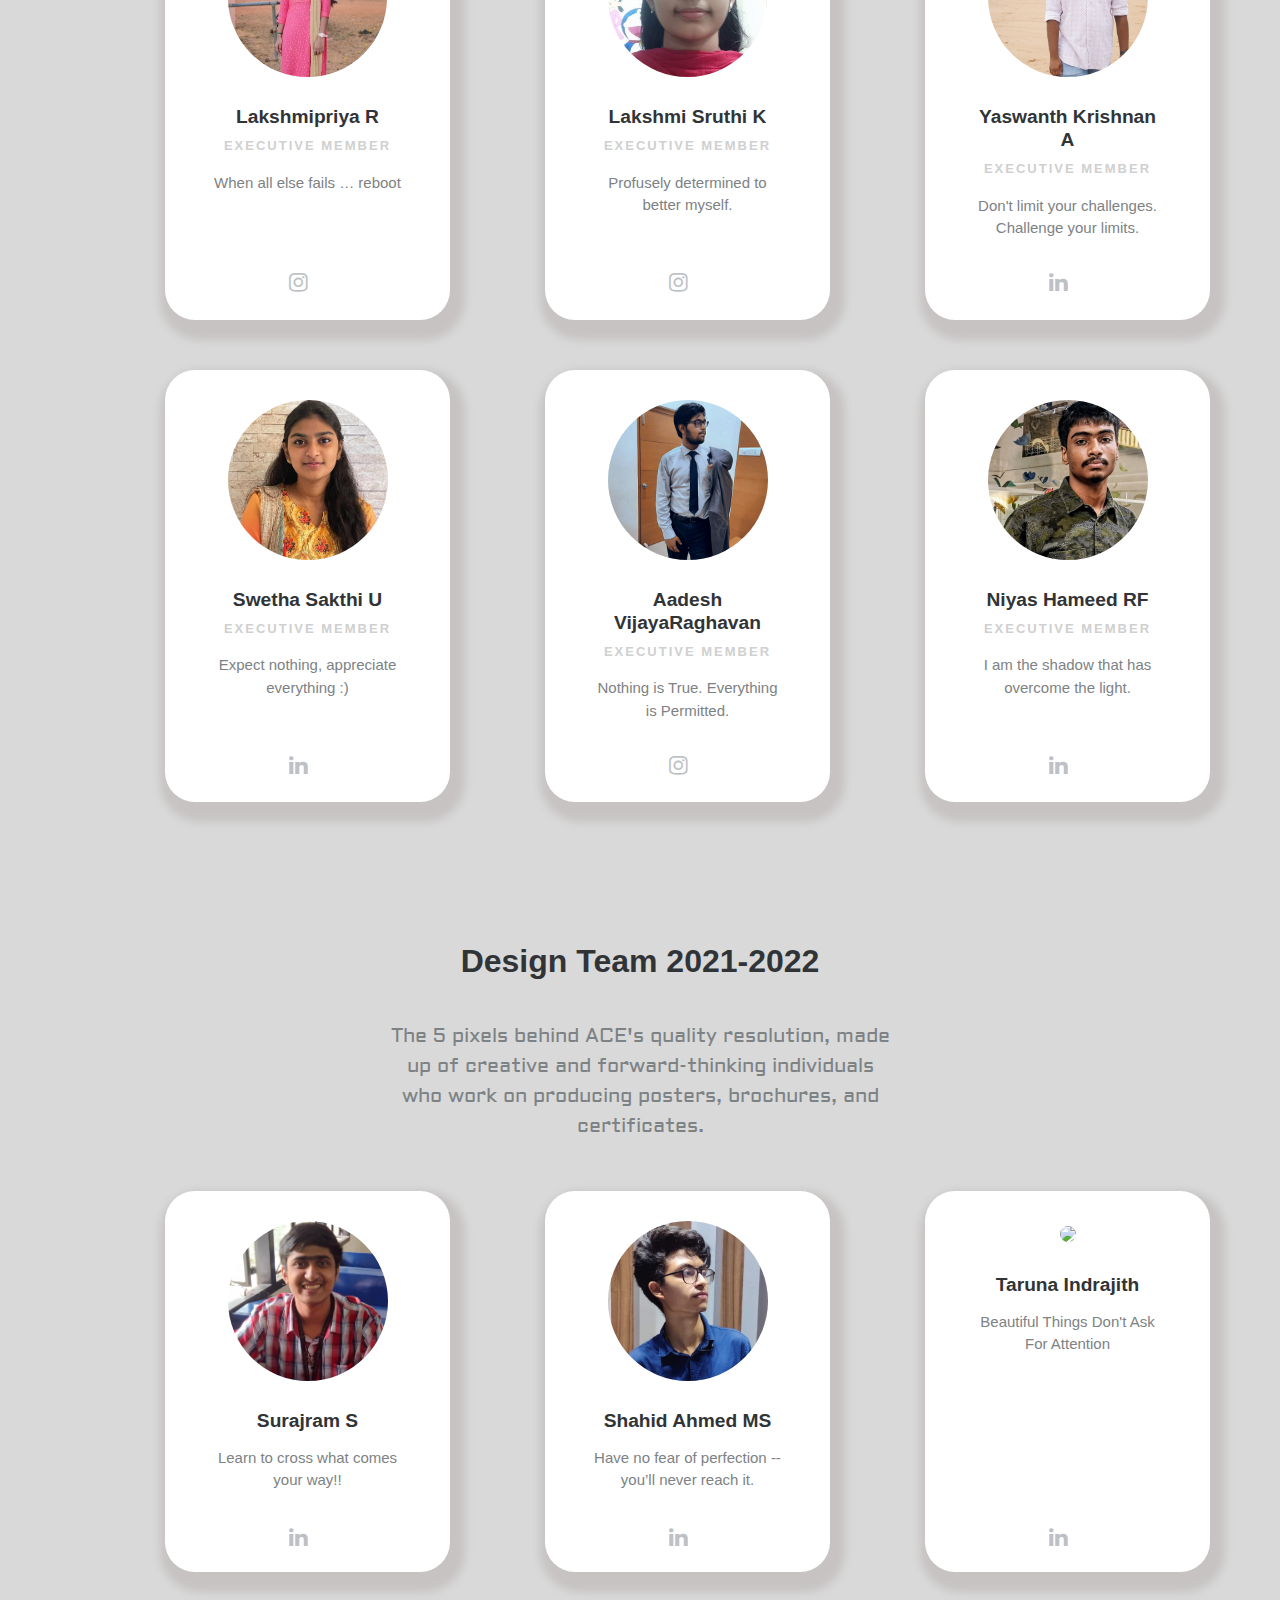
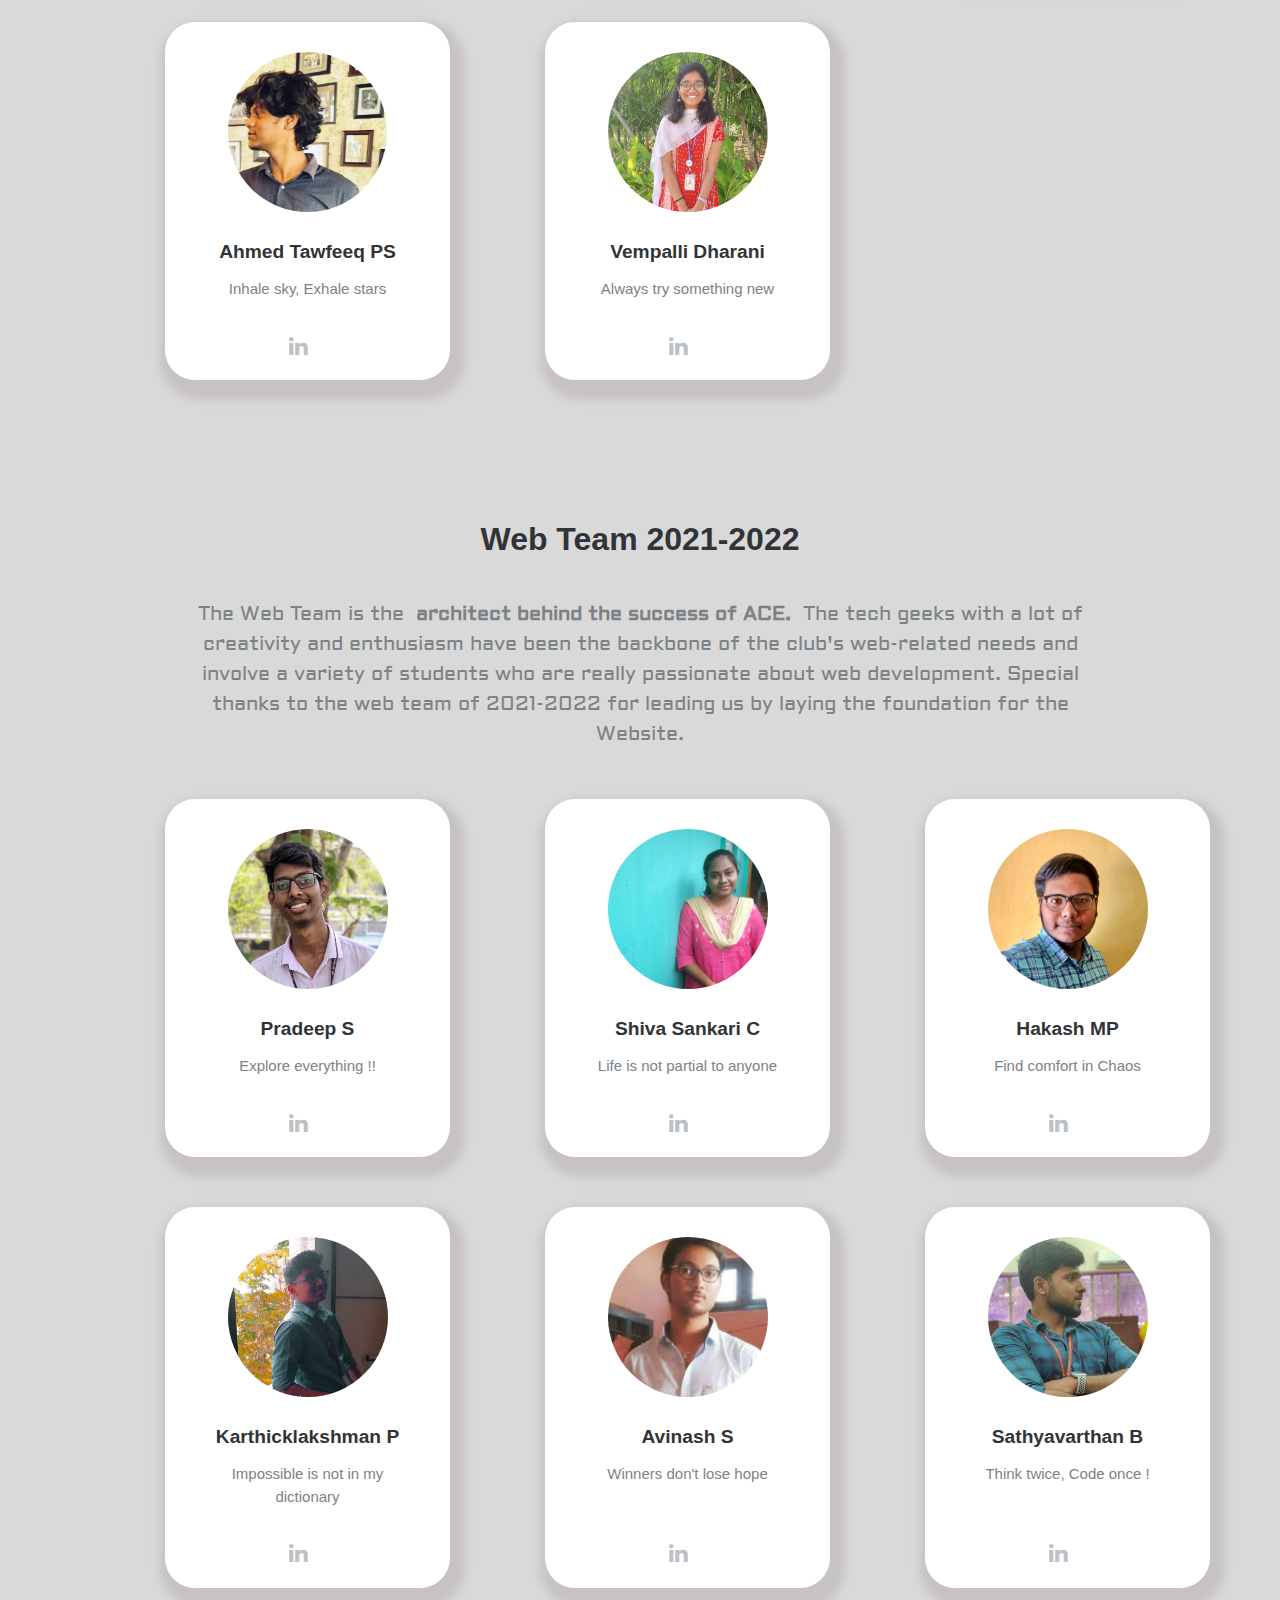
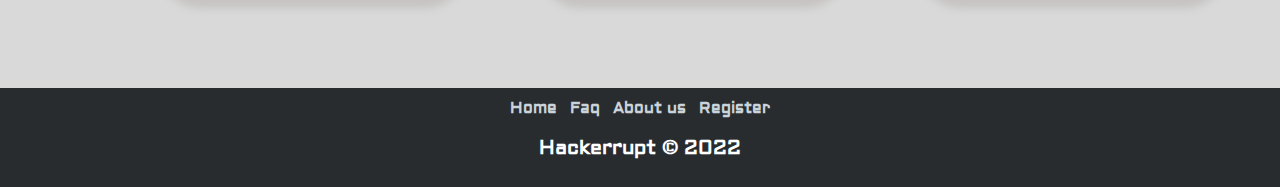
==== commit 7a237615: "Minor changes" ====
--- a/aboutACE.html
+++ b/aboutACE.html
@@ -67,7 +67,7 @@
 <body>
     <nav class="navbar navbar-dark navbar-expand-md bg-dark">
         <div class="container-fluid"><a class="navbar-brand" style="font-family: 'Overpass Mono', monospace;color: #ffffff;font-size: 30px;"
-                href="index.html"><i class="fa fa-code" style="color: rgb(255,0,0);"></i>&nbsp;Hackerrupt</a><button
+                href="index.html"><i class="fa fa-code" style="color: #dc3545;"></i>&nbsp;Hackerrupt</a><button
                 data-toggle="collapse" class="navbar-toggler" data-target="#navcol-1"><span class="sr-only">Toggle
                     navigation</span><span class="navbar-toggler-icon"></span></button>
             <div class="collapse navbar-collapse d-md-flex d-lg-flex justify-content-md-end justify-content-lg-end" id="navcol-1"
--- a/assets/css/styles.min.css
+++ b/assets/css/styles.min.css
@@ -1,3 +1,9 @@
+body{
+    background-image: url("assets/img/backgroundImage1.jpg");
+    background-size: cover;
+    background-attachment: fixed;
+}
+
 .navbar{
     min-height: 15vh;
 }
@@ -129,14 +135,14 @@
 }
 
 .timer-digit {
-    color: red;
+    color: #dc3545;
     font-weight: 700;
     font-family: Aldrich
 }
 
 .form-control {
-    /*border: 2px solid red;*/
-    /*color: red;*/
+    /*border: 2px solid #dc3545;*/
+    /*color: #dc3545;*/
     background-color: #000
 }
 
@@ -247,6 +253,6 @@
 }
 
 #demo {
-    color: red;
+    color: #dc3545;
     font-family: Bangers, cursive
 }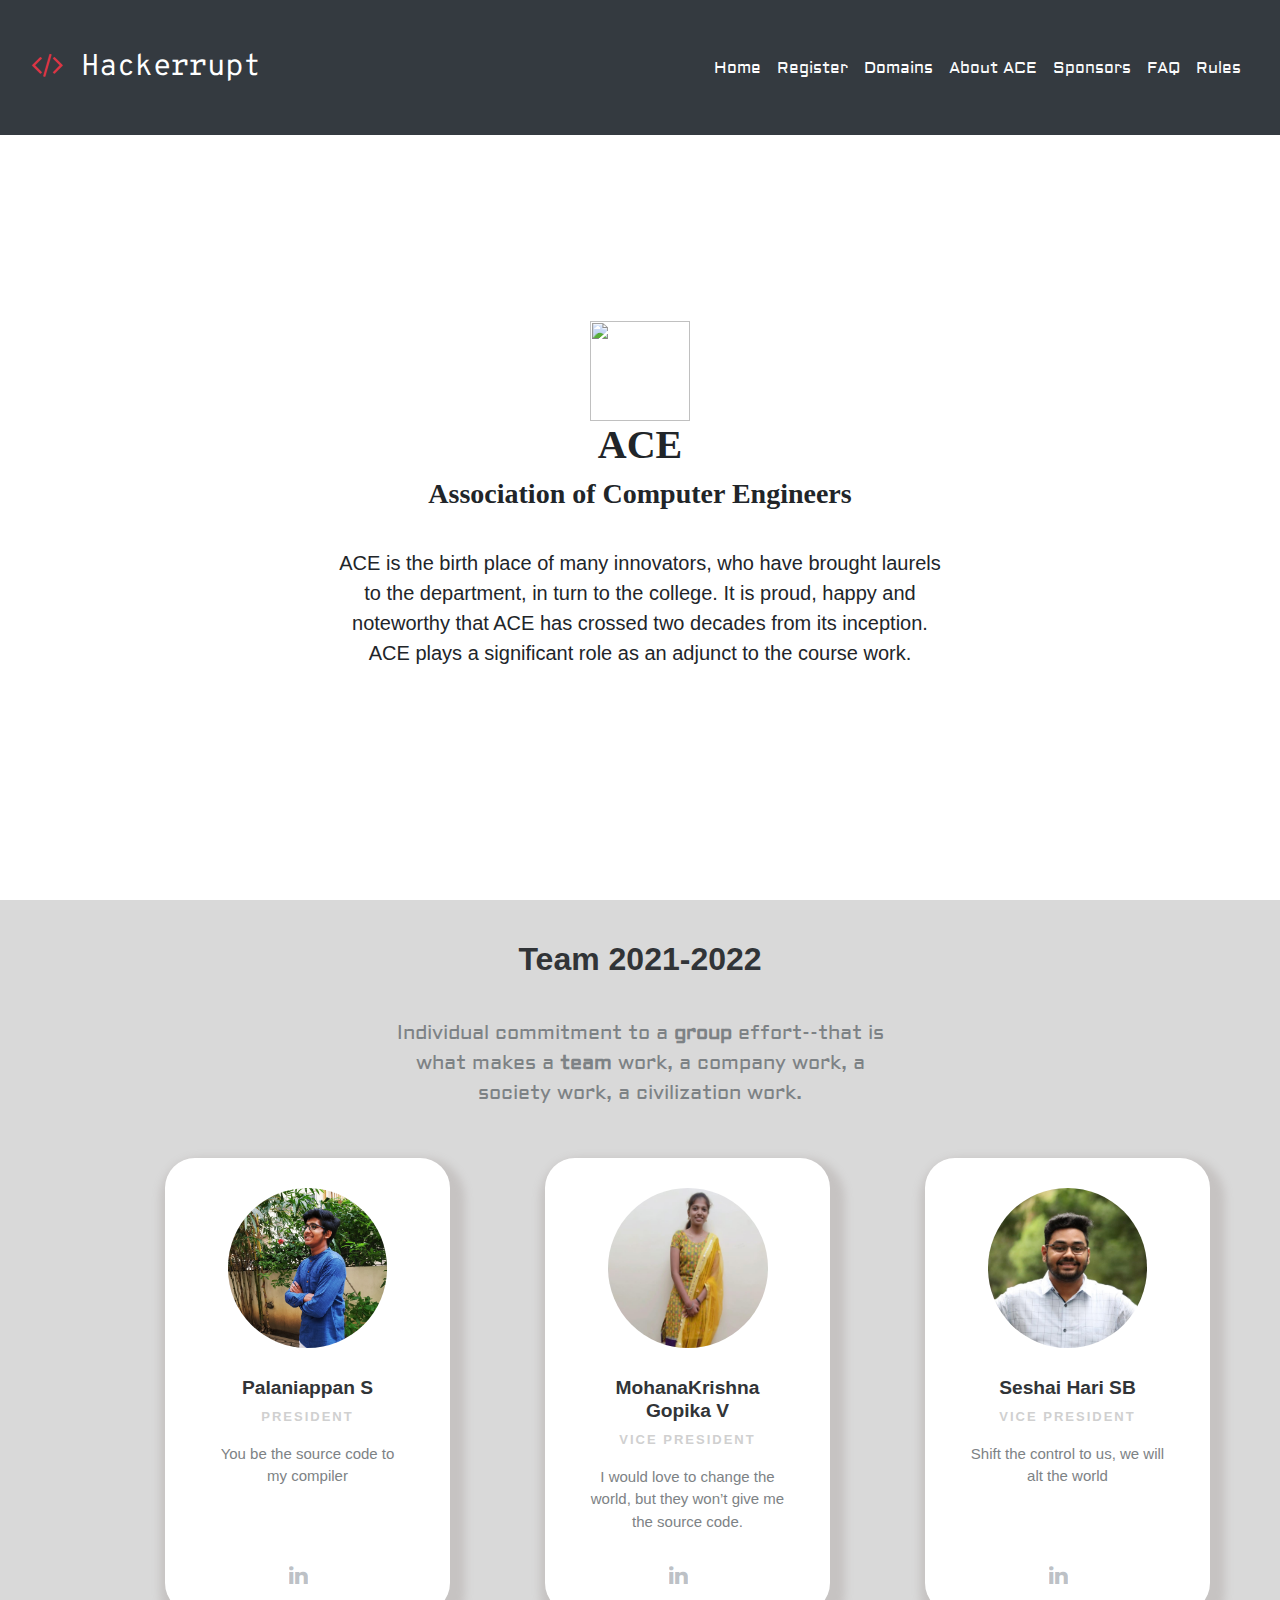
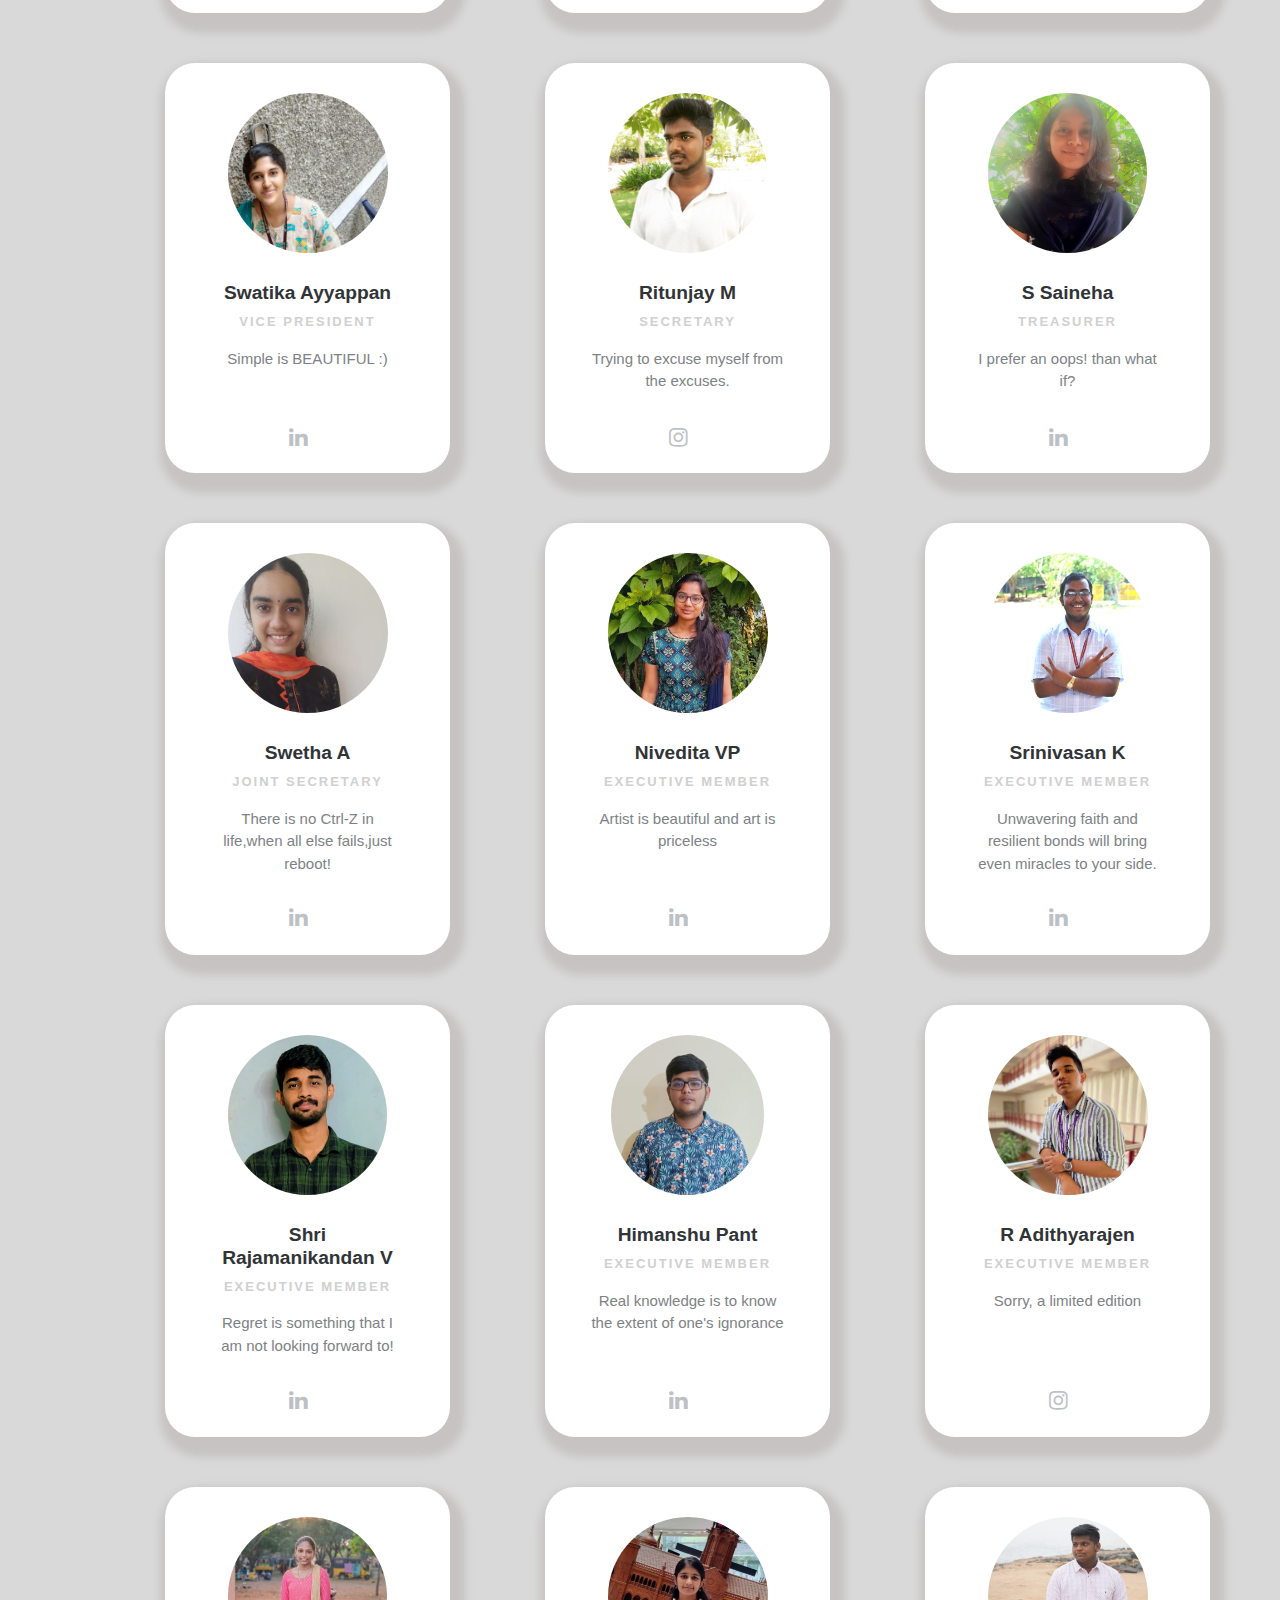
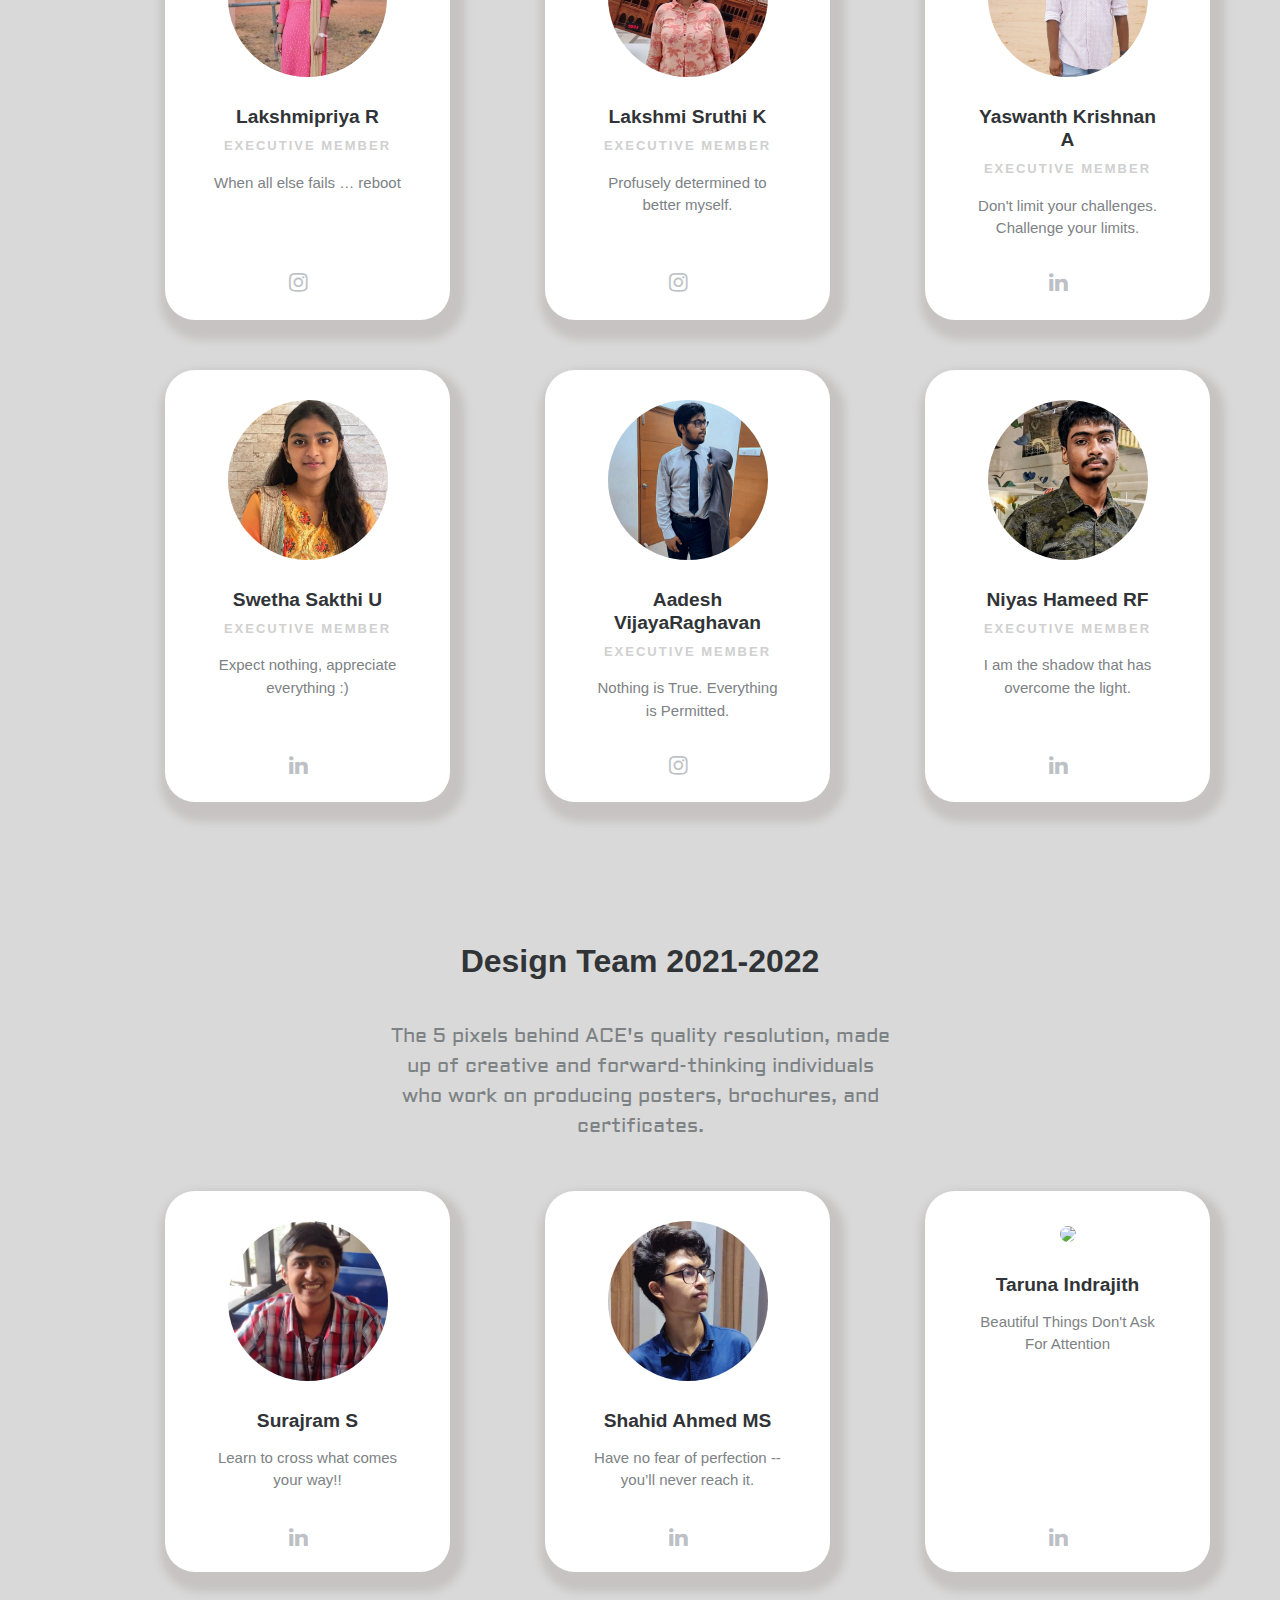
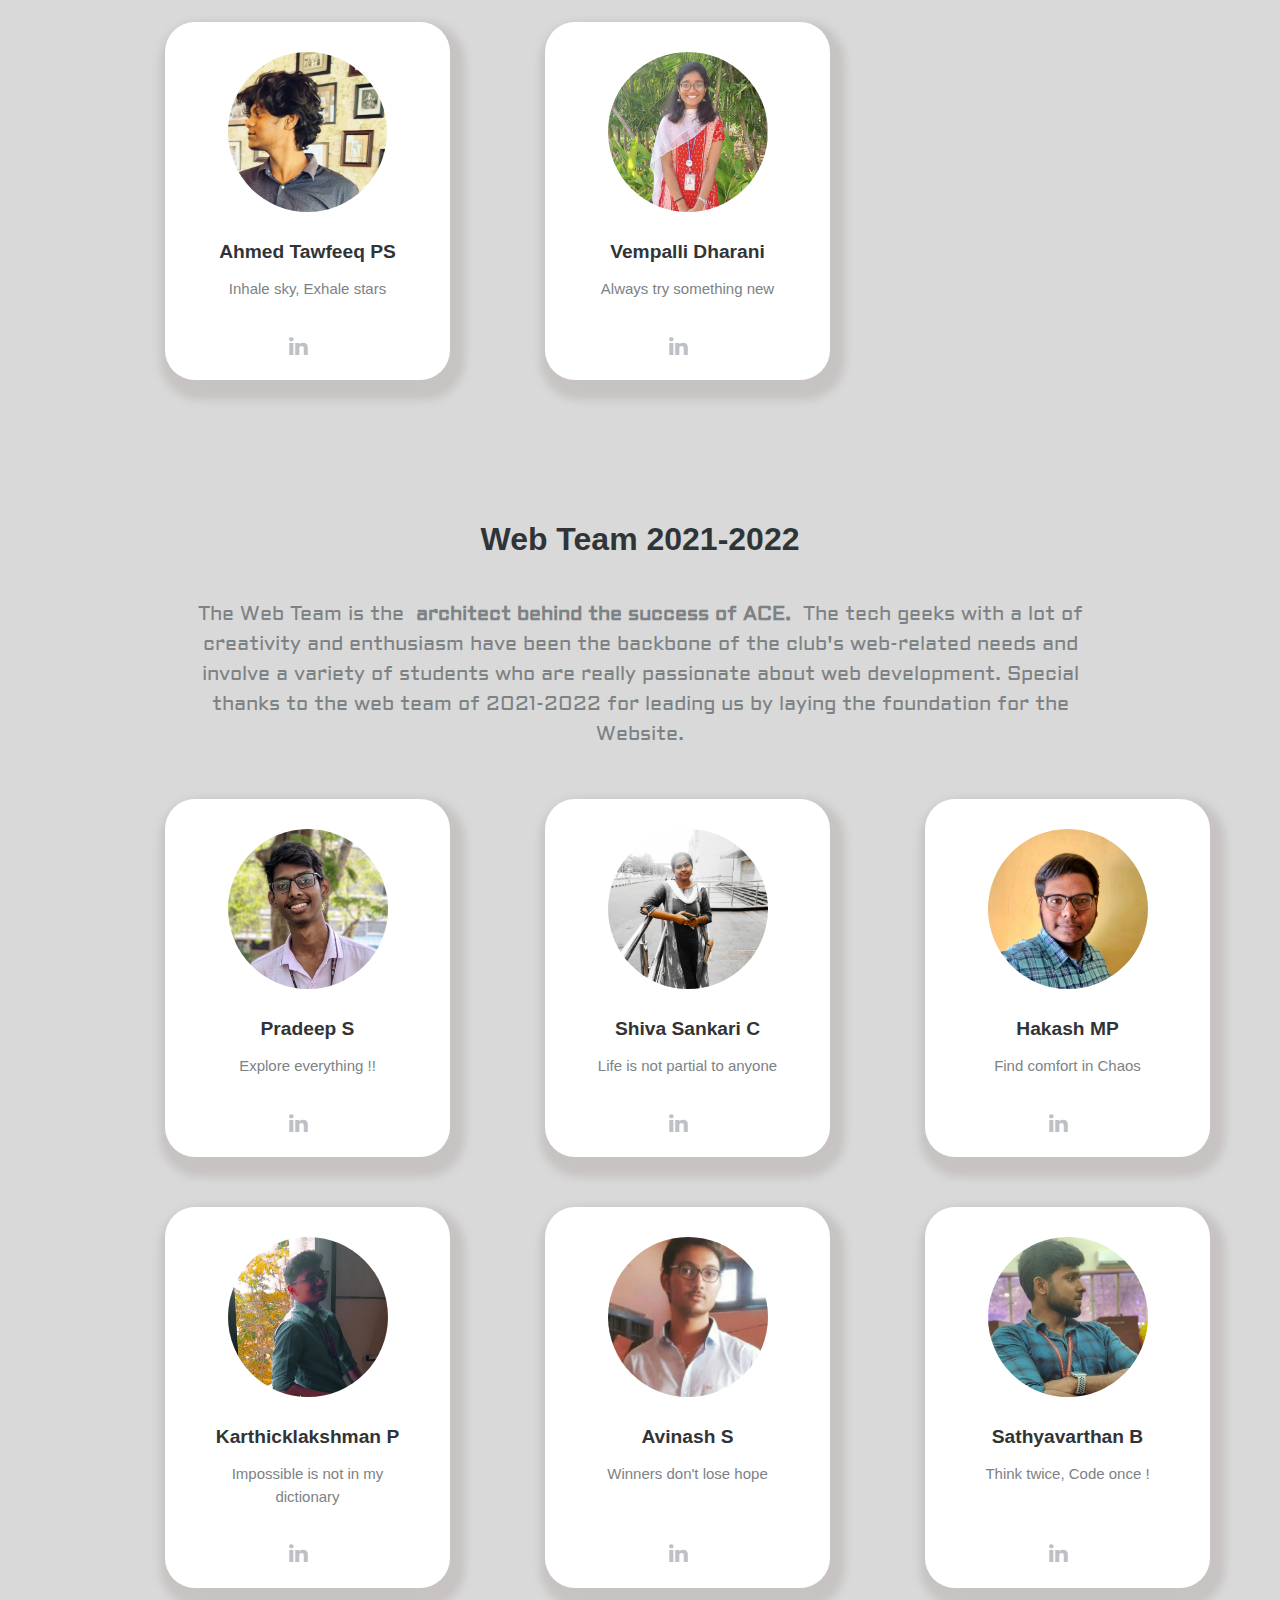
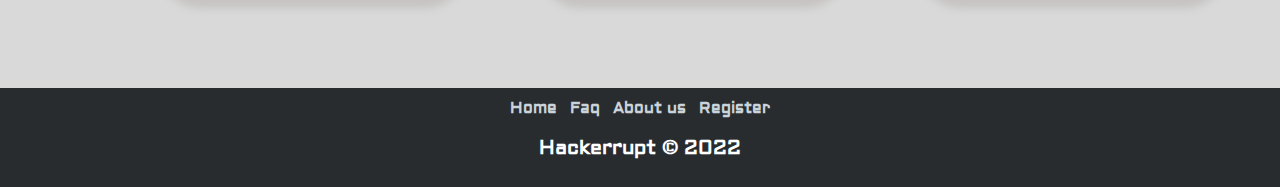
==== commit b66e5e95: "Changed two pics" ====
--- a/aboutACE.html
+++ b/aboutACE.html
@@ -227,7 +227,7 @@
                 </div>
             
                     <div class="col-md-5 col-lg-3 offset-md-1 item team_card"  data-aos="zoom-in-up"   "  data-aos="zoom-in-up" >
-                            <div class="box"><img class="rounded-circle" src="assets/img/office_bearers/Lakshmi Sruthi K.jpg">
+                            <div class="box"><img class="rounded-circle" src="assets/img/office_bearers/Lakshmi Sruthi K.jpeg">
                                 <h3 class="name">Lakshmi Sruthi K</h3>
                                 <p class="title">Executive Member</p>
                                 <p class="description">Profusely determined to better myself.</p>
@@ -352,7 +352,7 @@
                     </div>
                 </div>
                 <div class="col-md-5 col-lg-3 offset-md-1 item team_card"  data-aos="zoom-in-up"   "  data-aos="zoom-in-up" >
-                    <div class="box"><img class="rounded-circle" style="height: 160px;" src="assets/img/web_team/Shiva_Sankari.jpg">
+                    <div class="box"><img class="rounded-circle" style="height: 160px;" src="assets/img/web_team/Shiva_Sankari.jpeg">
                         <h3 class="name">Shiva Sankari C</h3>
                         <p class="description">Life is not partial to anyone</p>
                         <div class="social"><a href="https://www.linkedin.com/in/shiva-sankari-c-339b441b2"><i
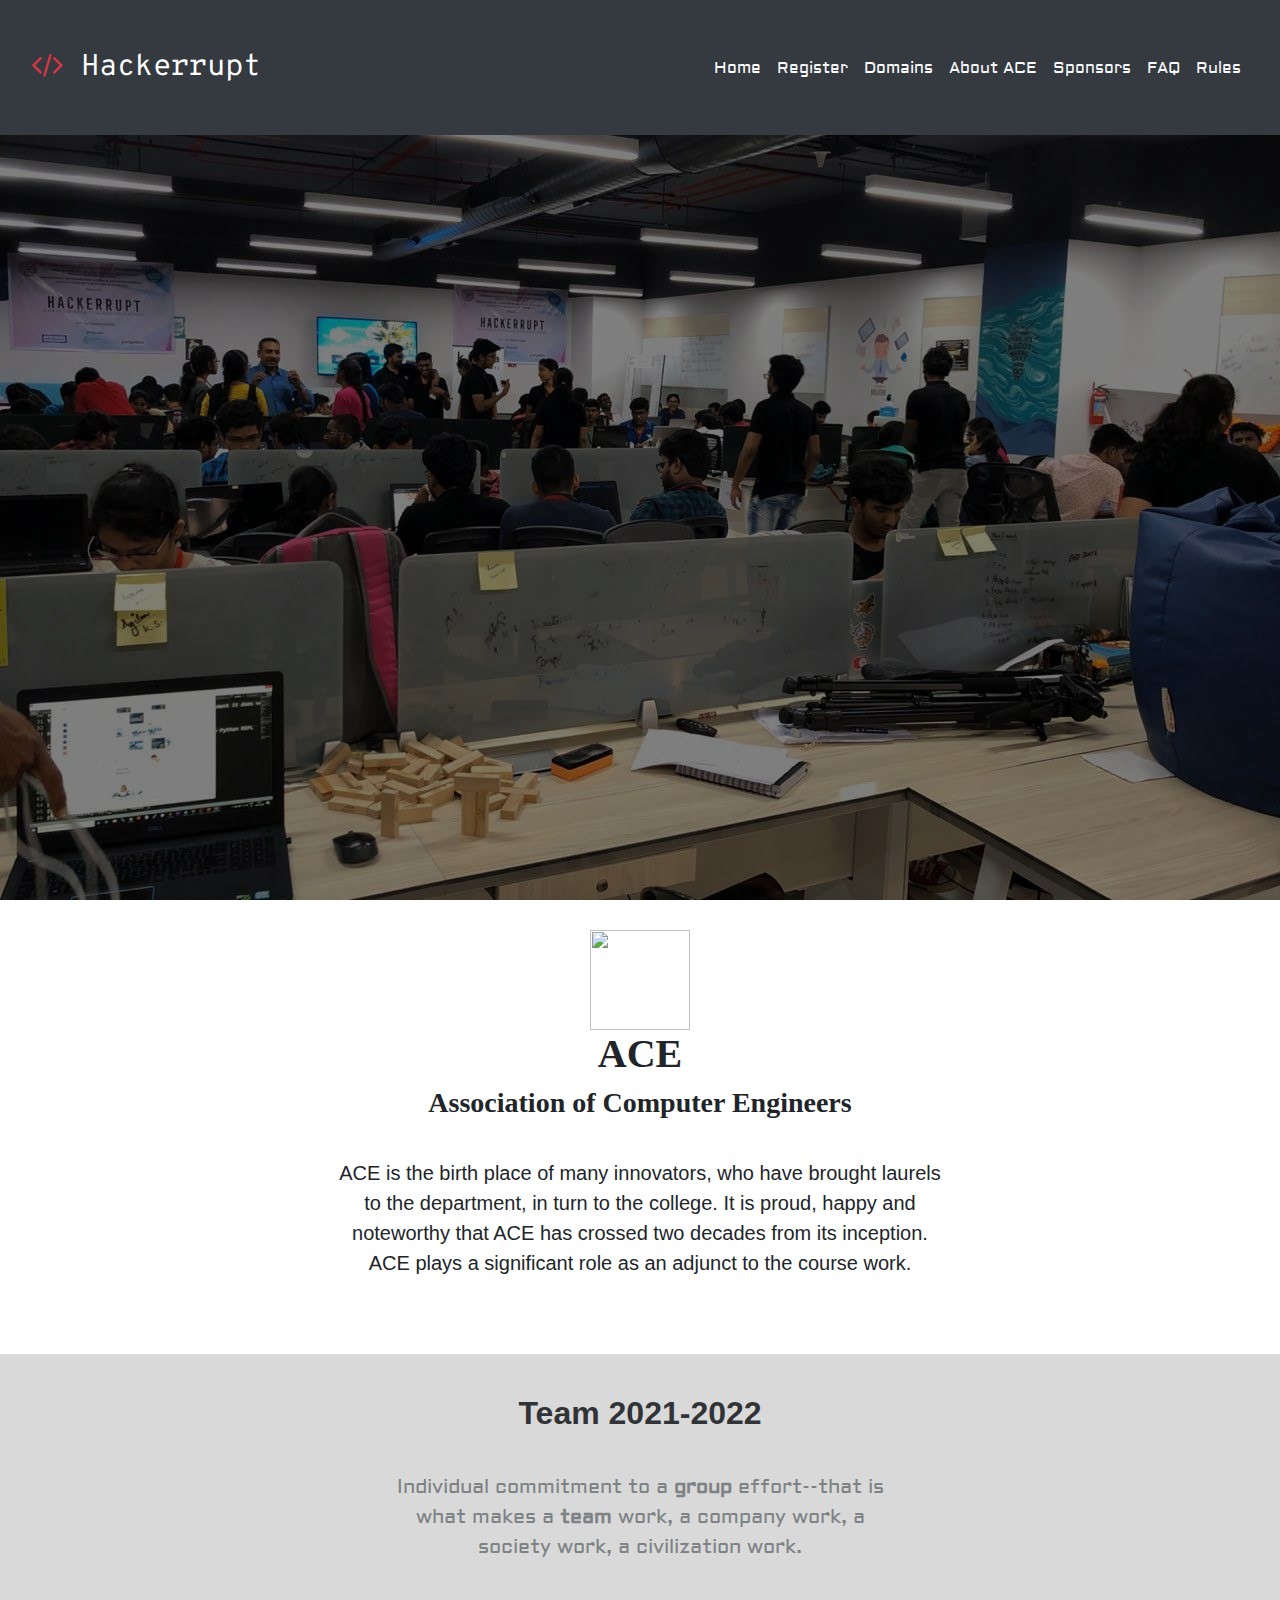
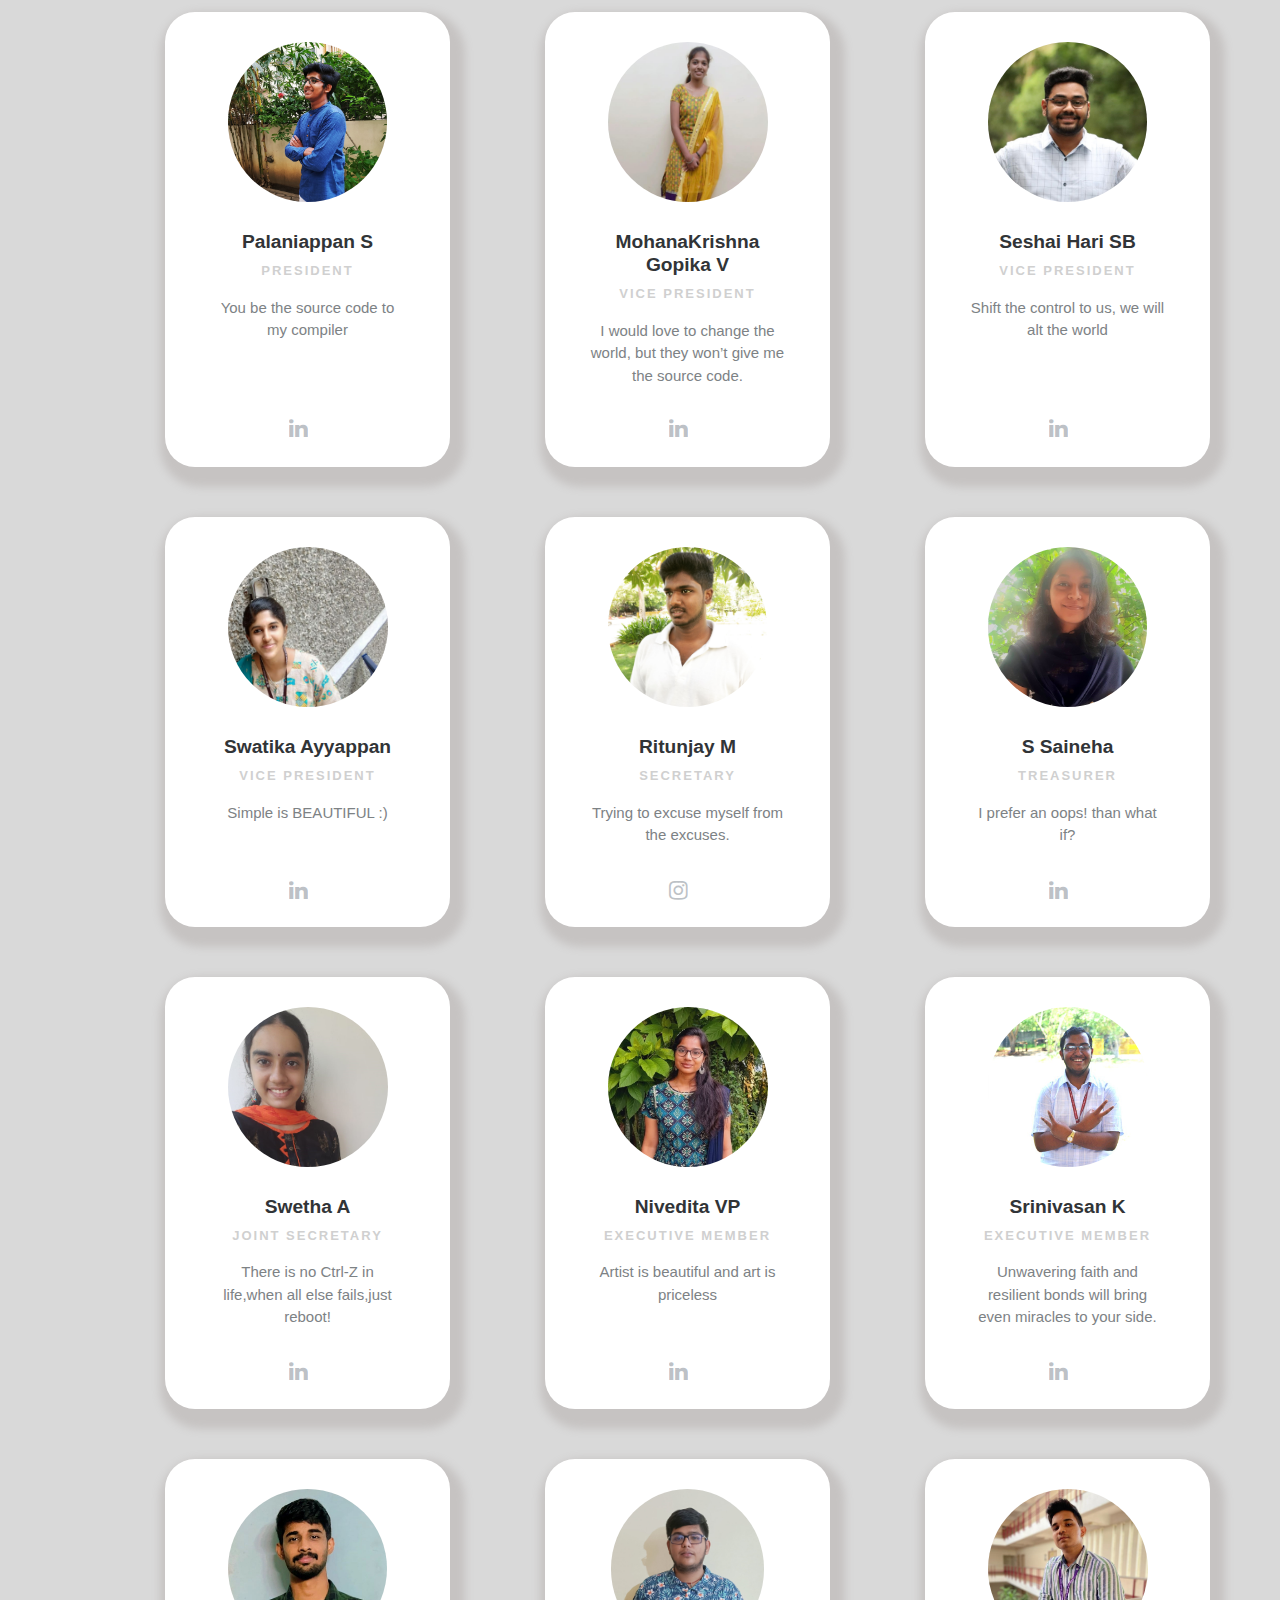
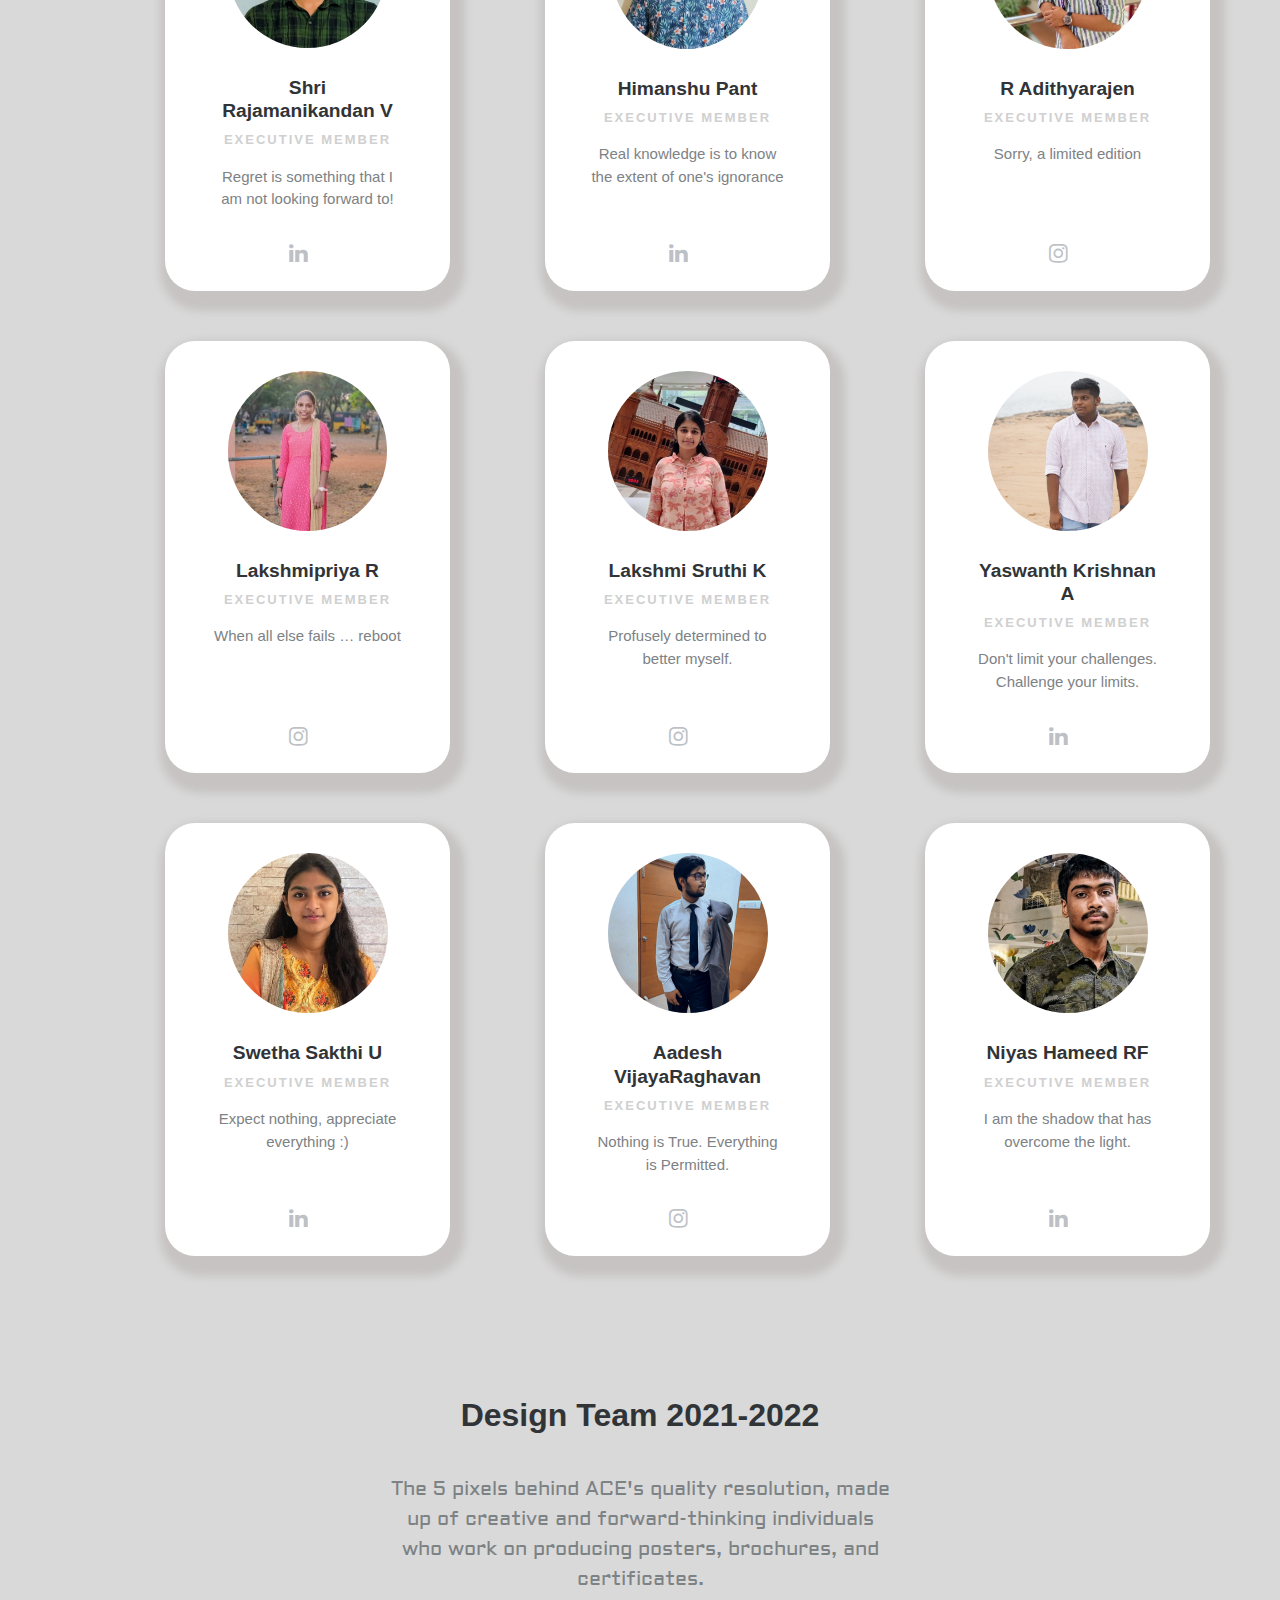
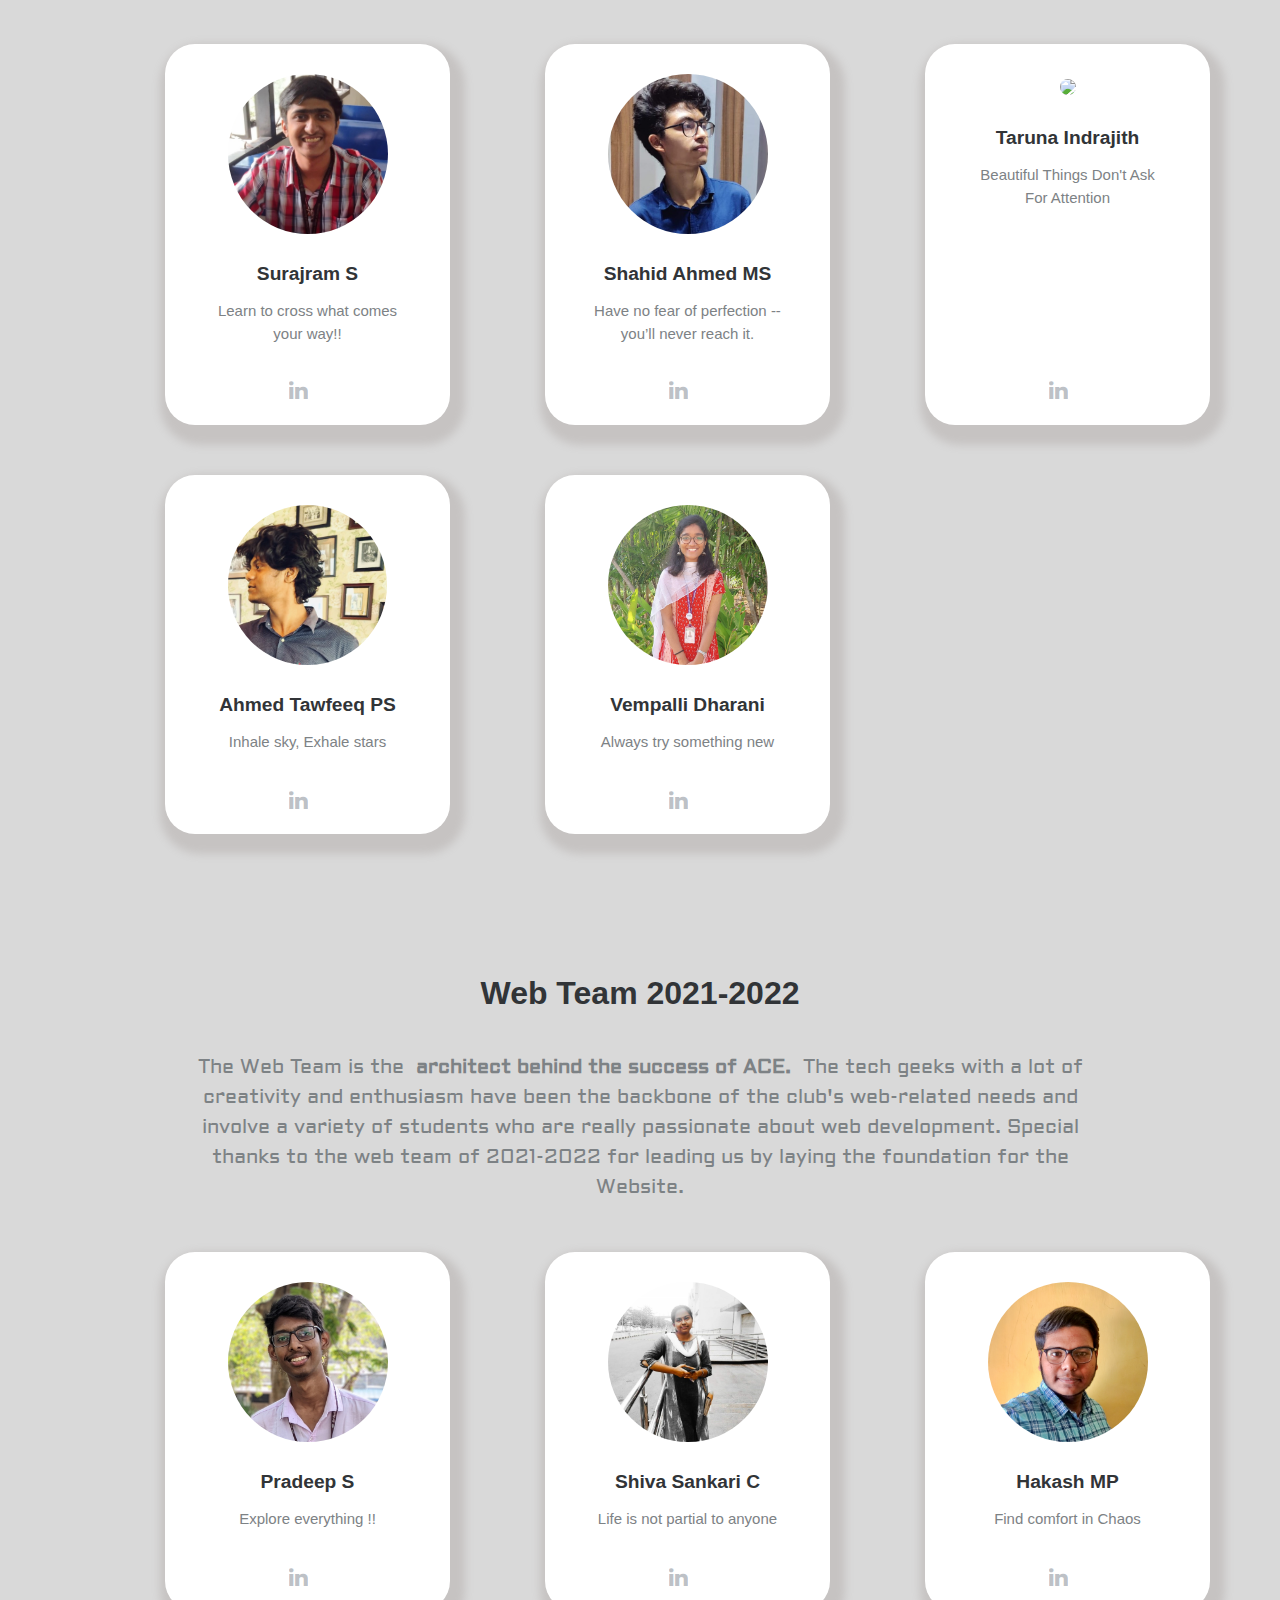
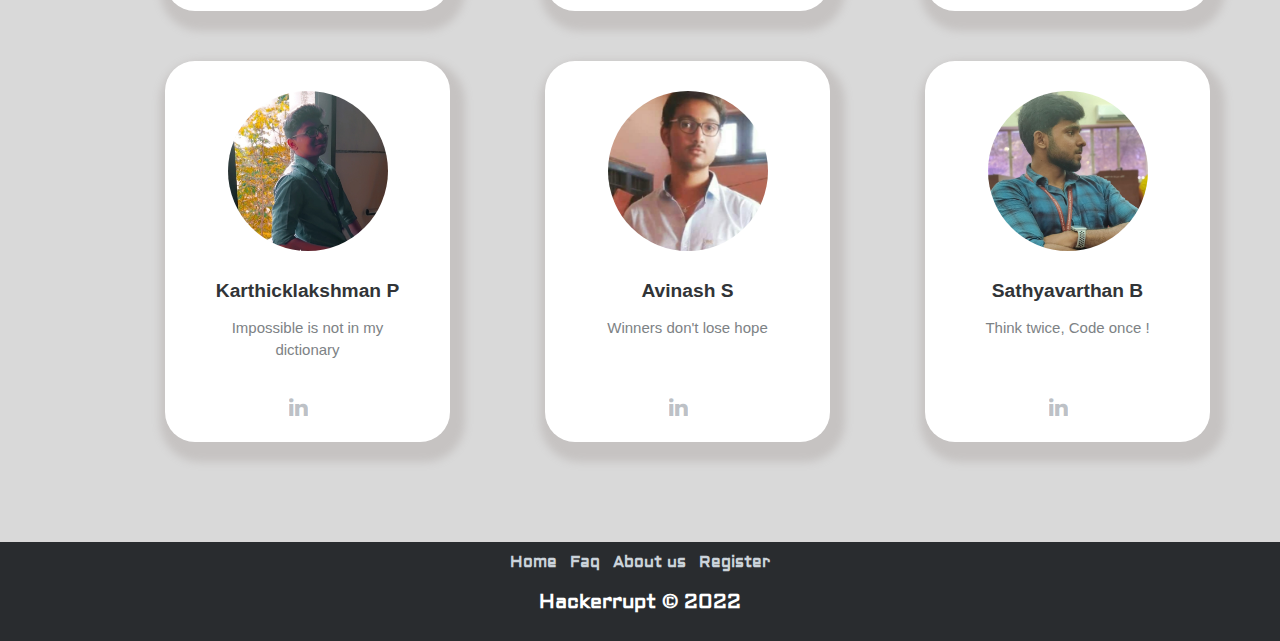
==== commit 24a459db: "Added carousel in about page" ====
--- a/aboutACE.html
+++ b/aboutACE.html
@@ -11,11 +11,63 @@
     <link rel="stylesheet" href="https://fonts.googleapis.com/css?family=Cookie">
     <link rel="stylesheet" href="https://fonts.googleapis.com/css?family=Overpass+Mono">
     <link rel="stylesheet" href="https://cdnjs.cloudflare.com/ajax/libs/font-awesome/4.7.0/css/font-awesome.min.css">
-    <link rel="stylesheet" href="https://cdnjs.cloudflare.com/ajax/libs/ionicons/2.0.1/css/ionicons.min.css">
-    <link rel="stylesheet" href="https://cdnjs.cloudflare.com/ajax/libs/animate.css/3.5.2/animate.min.css">
+    <link rel="stylesheet" href="https://cdnjs.cloudflare.com/ajax/libs/slick-carousel/1.8.1/slick.min.css" integrity="sha512-yHknP1/AwR+yx26cB1y0cjvQUMvEa2PFzt1c9LlS4pRQ5NOTZFWbhBig+X9G9eYW/8m0/4OXNx8pxJ6z57x0dw==" crossorigin="anonymous" referrerpolicy="no-referrer" />
+    <link rel="stylesheet" href="https://cdnjs.cloudflare.com/ajax/libs/slick-carousel/1.8.1/slick-theme.min.css" integrity="sha512-17EgCFERpgZKcm0j0fEq1YCJuyAWdz9KUtv1EjVuaOz8pDnh/0nZxmU6BBXwaaxqoi9PQXnRWqlcDB027hgv9A==" crossorigin="anonymous" referrerpolicy="no-referrer" />    <link rel="stylesheet" href="https://cdnjs.cloudflare.com/ajax/libs/animate.css/3.5.2/animate.min.css">
     <link rel="stylesheet" href="https://cdnjs.cloudflare.com/ajax/libs/aos/2.1.1/aos.css">
     <link rel="stylesheet" href="assets/css/styles.min.css">
     <style>
+        body{
+            overflow-x: hidden;
+        }
+
+       .carousel_container{
+         width: 100vw;
+         height: auto;
+         overflow: hidden;
+         position: relative;
+       }
+
+       .carousel{
+          width: 100%;
+          height: 100%;
+       }
+
+       .carousel img{
+        width: 100%;
+        height: 100%;
+        object-fit: cover;
+       }
+
+       .slick-next, .slick-prev{
+          width: 100px;
+          height: 100px;
+          z-index: 3;
+       }
+
+       .slick-next:before, .slick-prev:before{
+        font-size: 80px;
+        border-radius: 50%;
+       }
+
+       .slick-next{
+         right: 25px;
+       }
+
+       .slick-prev{
+        left: 25px;
+       }
+
+       .overlay{
+        position: absolute;
+        top: 0;
+        left: 0;
+        width: 100%;
+        height: 100%;
+        background-color: rgba(0,0,0,0.5);
+        z-index: 2;
+       }
+
+
         h3.name{
             font-size: 1.2rem;
         }
@@ -25,7 +77,6 @@
             flex-direction: column;
             justify-content: center;
             align-items: center;
-            height: 85vh;
         }
 
         .intro.webteam {
@@ -38,10 +89,14 @@
         }
 
         @media (max-width:767px){
-            .ace_header{
-              height: 90vh;
+
+            .slick-next, .slick-prev{
+               display: none;
             }
 
+            .slick-next:before, .slick-prev:before{
+               display: none;
+            }
             .team-boxed .people {
                padding: 50px 0;
                display: flex;
@@ -55,6 +110,18 @@
         }
 
         @media (min-width:768px){
+
+        .navbar{
+            position: absolute;
+            top: 0;
+            left: 0;
+            width: 100%;
+            z-index: 4;
+        }
+
+        .carousel_container{
+            height: 100vh;
+        }
         .ace_oneliner{
             width:50%;
         }
@@ -85,6 +152,15 @@
             </div>
         </div>
     </nav>
+    <section class="carousel_container">
+        <div class="carousel">
+            <div><img src="assets/img/carousel/carousel1.jpg" alt="Image 1"></div>
+            <div><img src="assets/img/carousel/carousel2.jpg" alt="Image 2"></div>
+            <div><img src="assets/img/carousel/carousel3.jpg" alt="Image 3"></div>
+        </div>
+        <div class="overlay"></div>
+    </section>
+
     <section class="text-center ace_header" style="font-family: Noto Serif, serif; padding: 30px;">
         <img data-aos="zoom-in" data-aos-delay="500" data-aos-duration="500" data-aos-once="true" style="width: 100px;height: 100px;" src="assets/img/ace.png">
         <h1 data-aos="fade-up" data-aos-delay="500" data-aos-duration="500" data-aos-once="true" style="font-weight:bold;">ACE</h1>
@@ -93,10 +169,7 @@
             place of many innovators, who have brought laurels to the department, in turn to the college. It is proud,
             happy and noteworthy that ACE has crossed two decades from its inception. ACE plays a significant role as
             an adjunct
-            to the course work.<br><br></p>
-            <!--<a class="btn btn-primary" role="button" data-bs-hover-animate="bounce"
-            style="color: rgb(0,0,0);font-size: 20px;background-color: rgba(0,0,0,0);border: 3px solid black;font-weight: bold;"
-            href="./aboutACE.html">Learn more</a>-->
+            to the course work.<br><br></p>        
     </section>
     <div class="team-boxed">
         <div class="container">
@@ -417,7 +490,7 @@
     <script src="https://cdnjs.cloudflare.com/ajax/libs/jquery/3.4.1/jquery.min.js"></script>
     <script src="https://cdnjs.cloudflare.com/ajax/libs/twitter-bootstrap/4.3.1/js/bootstrap.bundle.min.js"></script>
     <script src="https://cdnjs.cloudflare.com/ajax/libs/aos/2.1.1/aos.js"></script>
-
+    <script src="https://cdnjs.cloudflare.com/ajax/libs/slick-carousel/1.8.1/slick.min.js"></script>
     <script src="https://cdnjs.cloudflare.com/ajax/libs/rxjs/6.5.3/rxjs.umd.min.js"></script>
     <script src="assets/js/script.min.js"></script>
 </body>
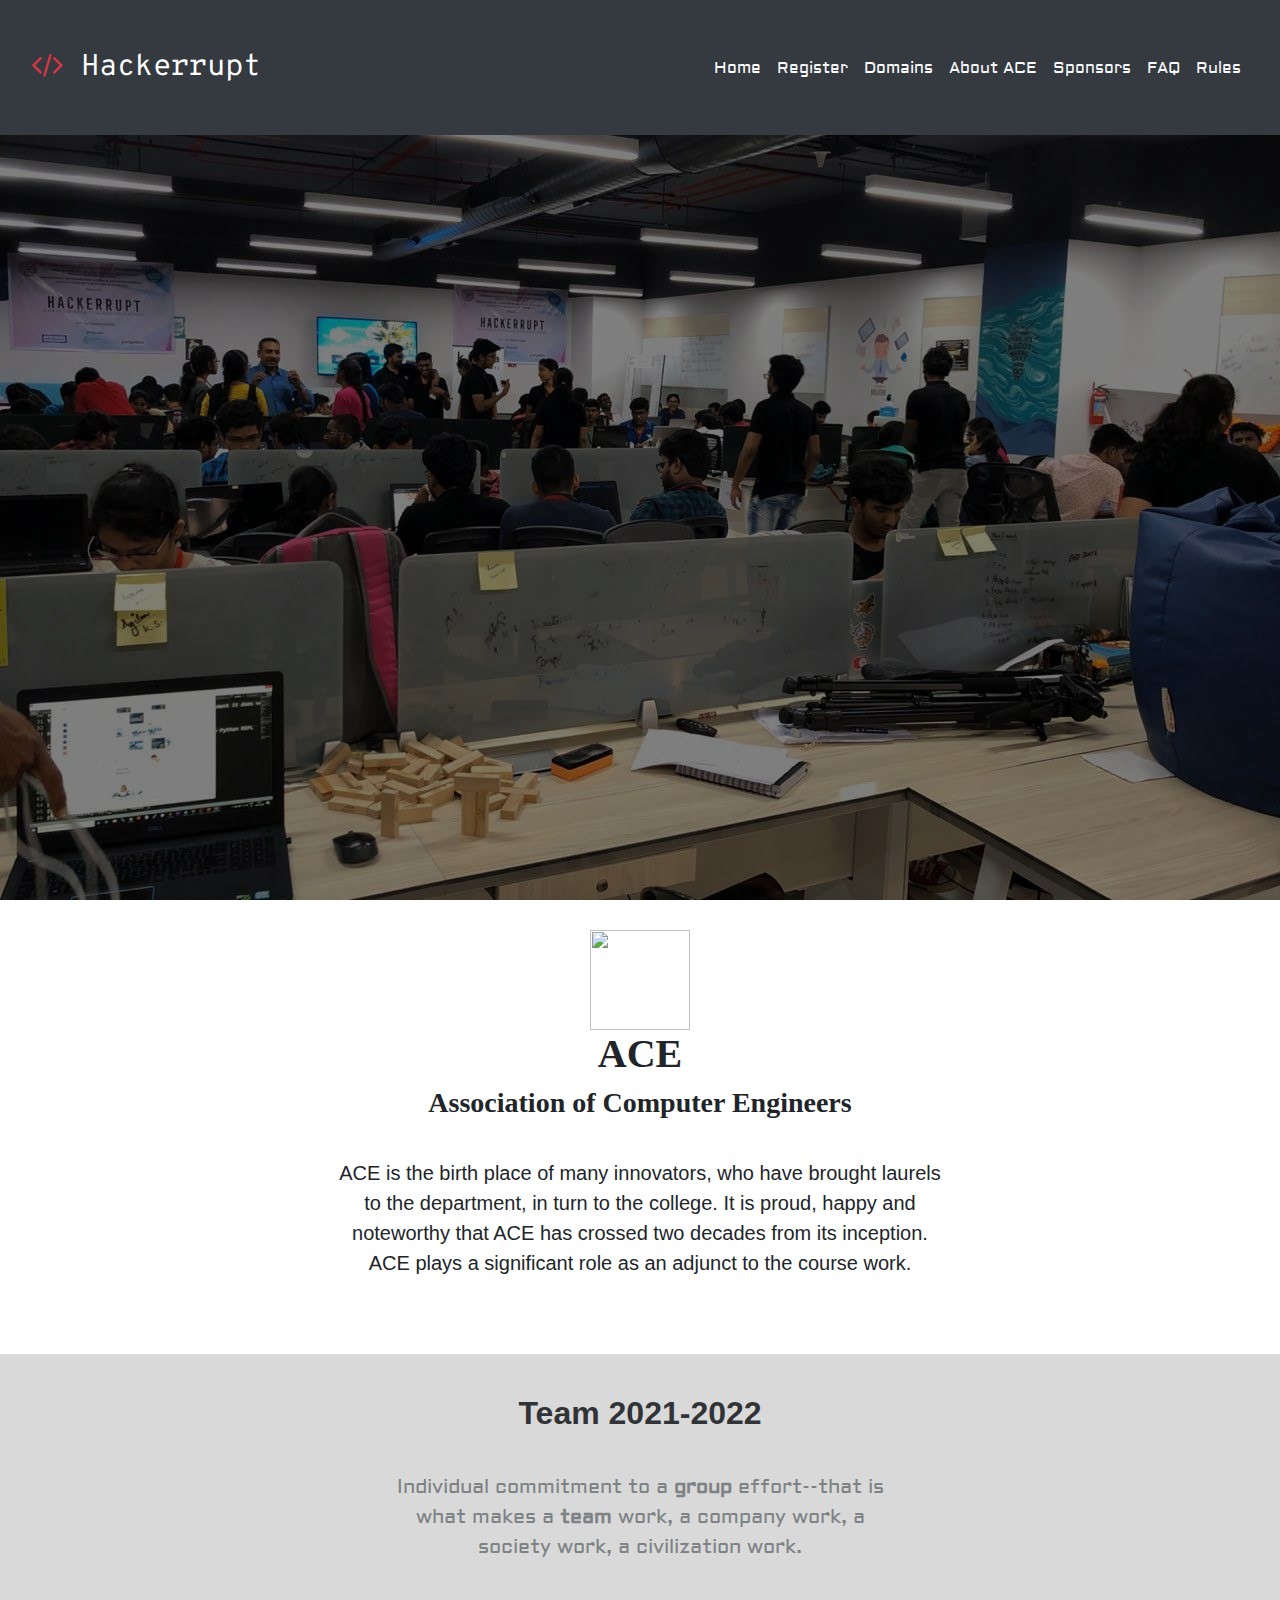
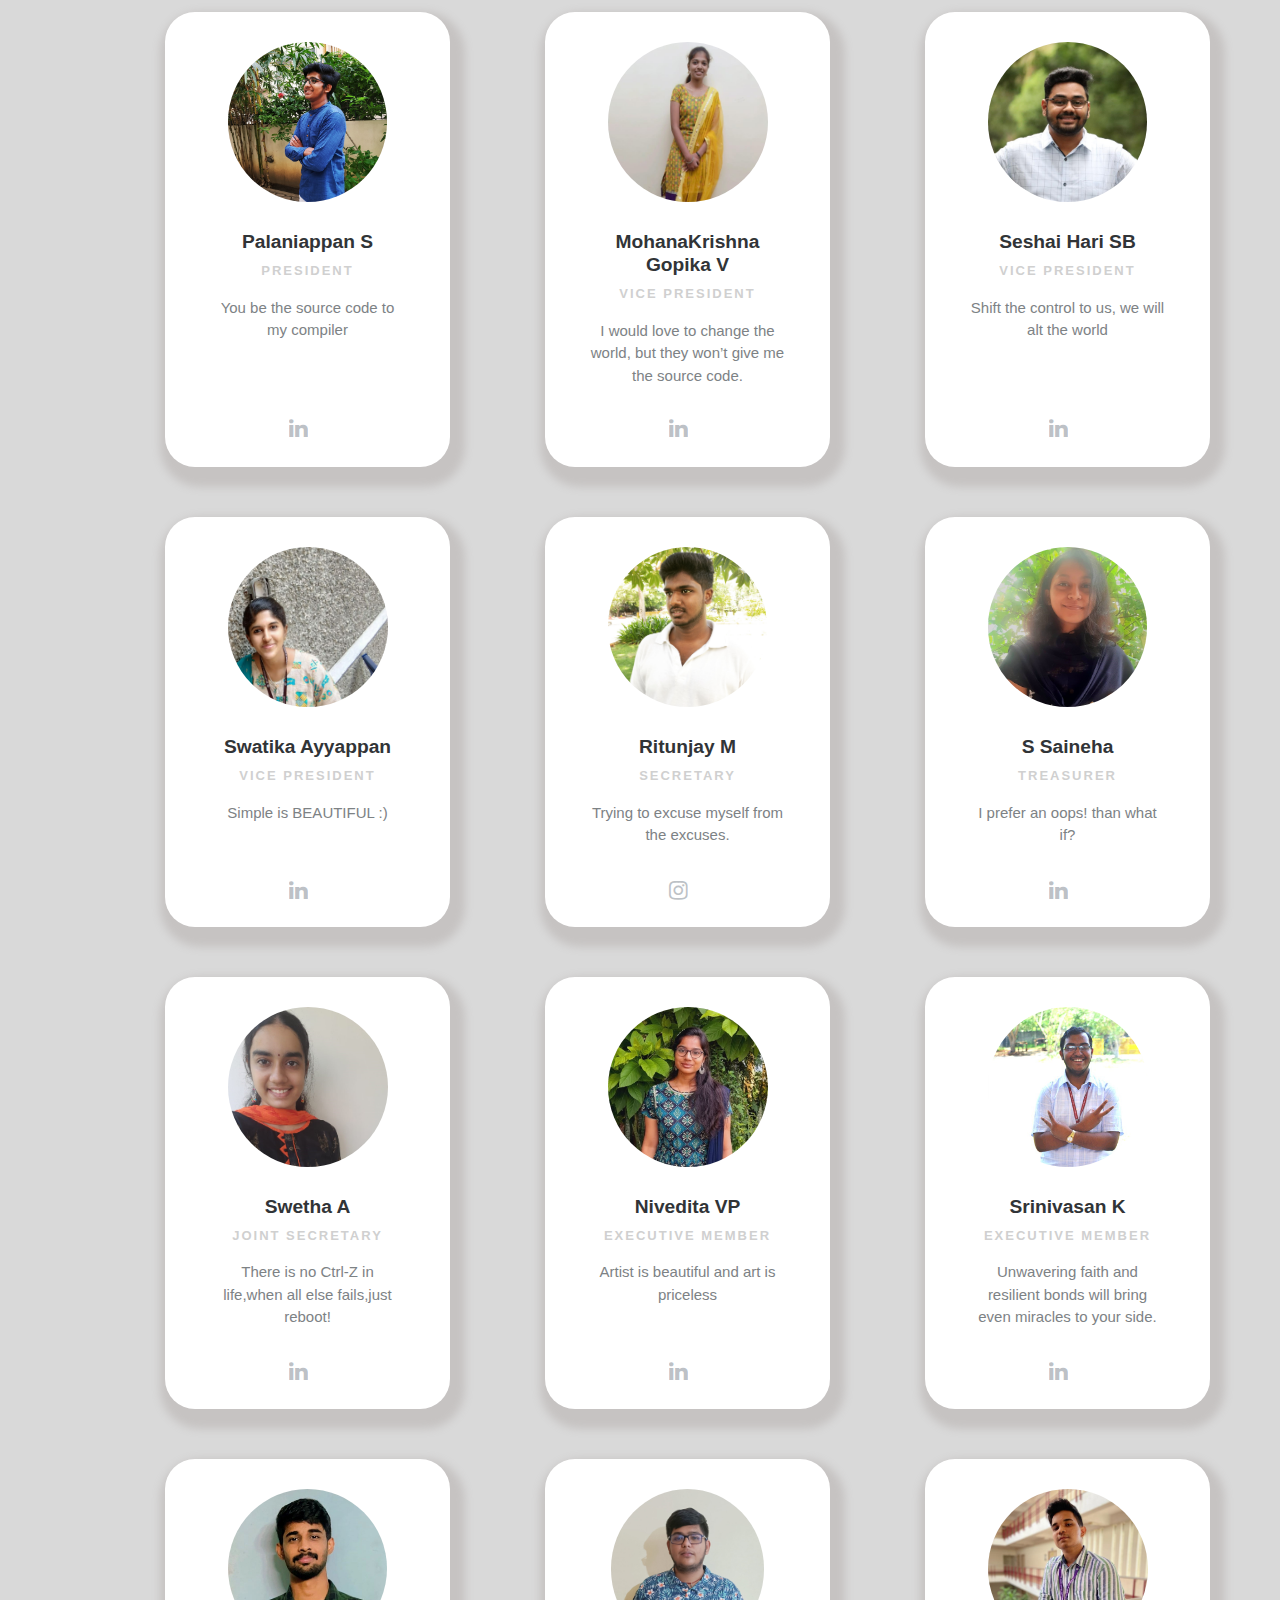
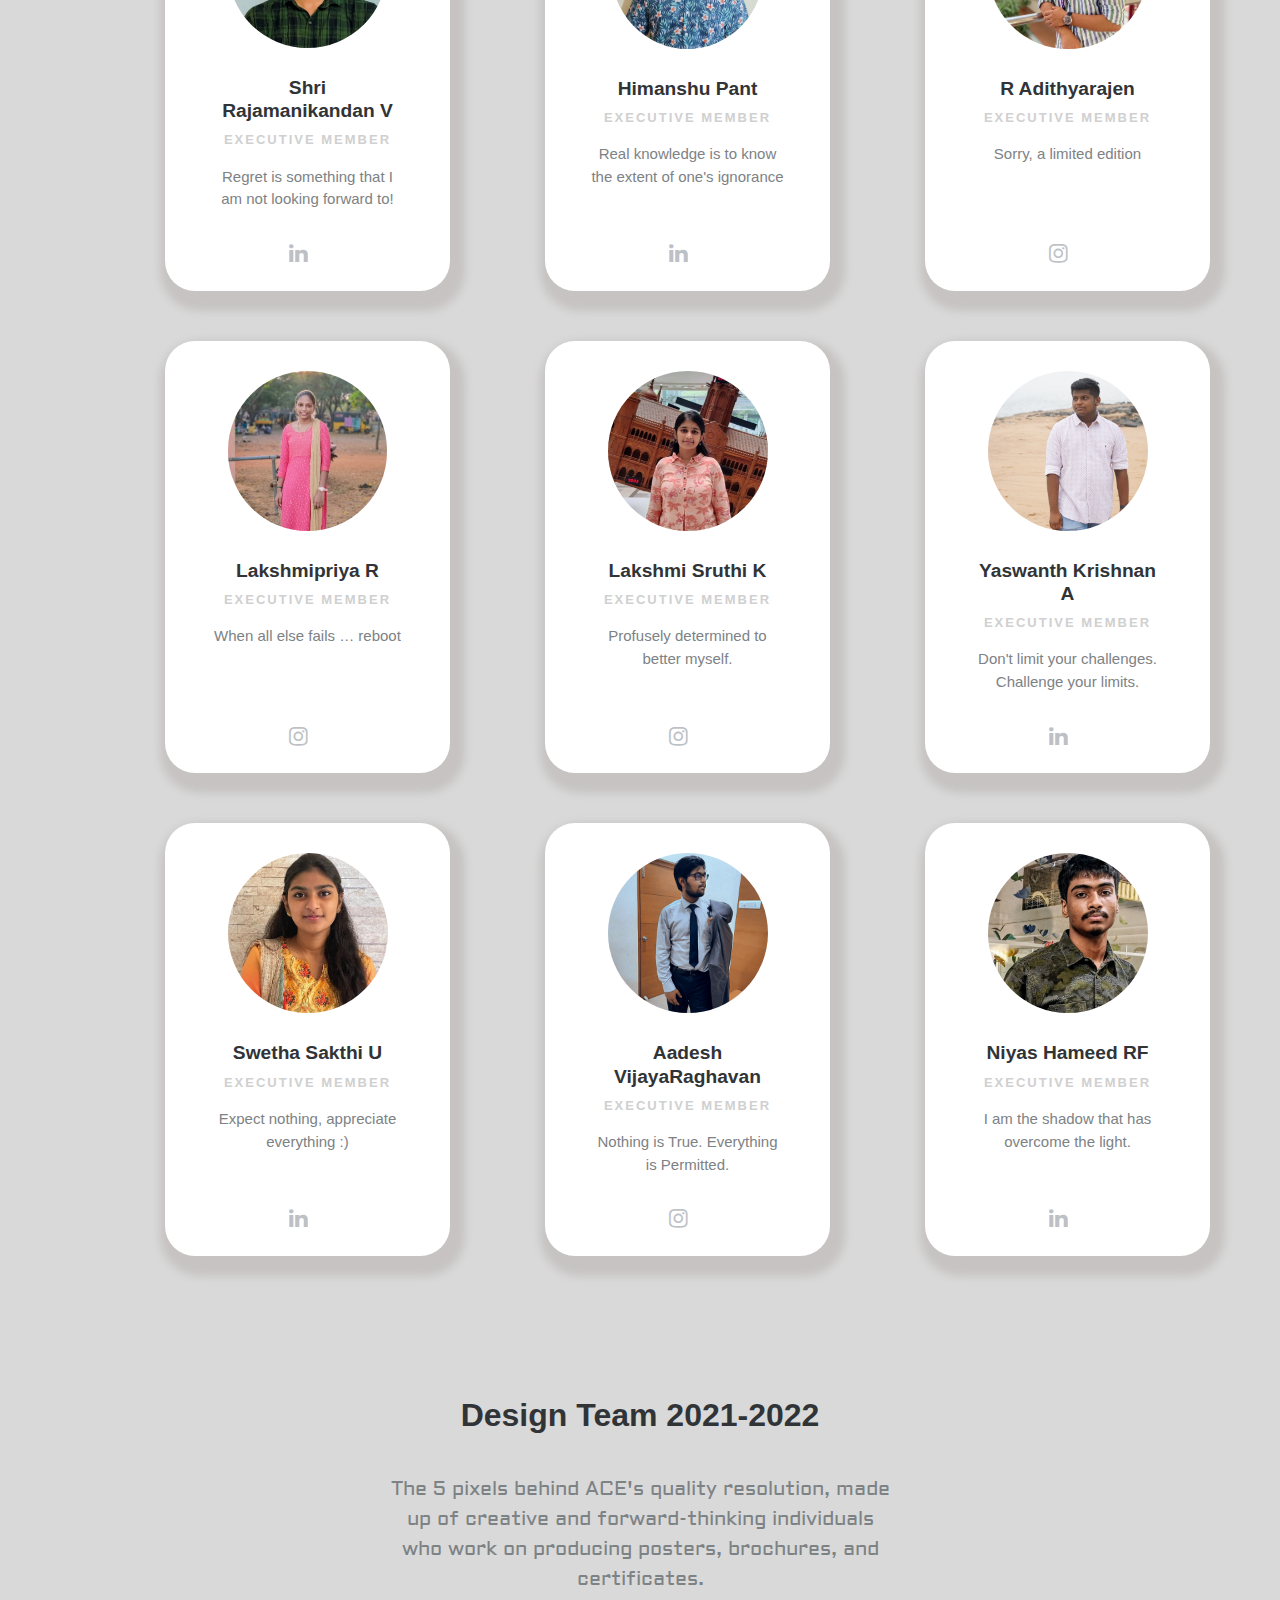
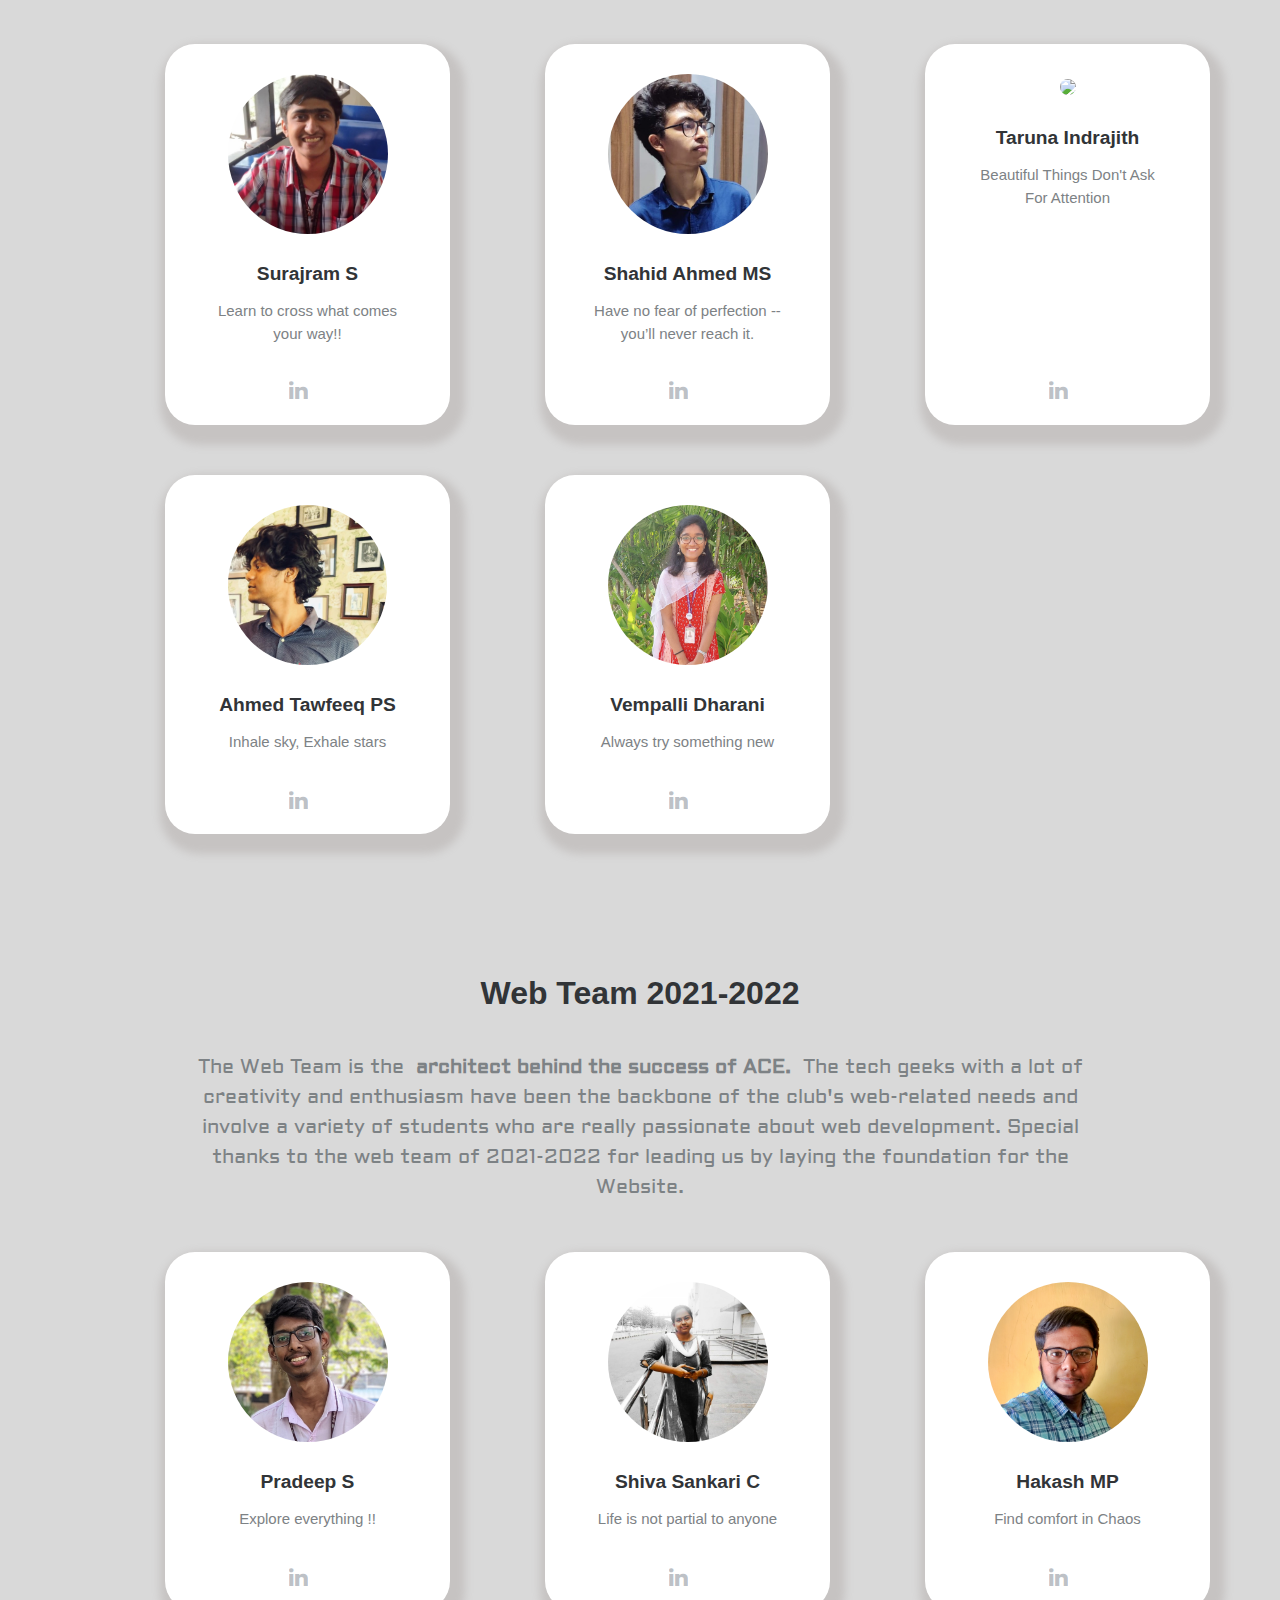
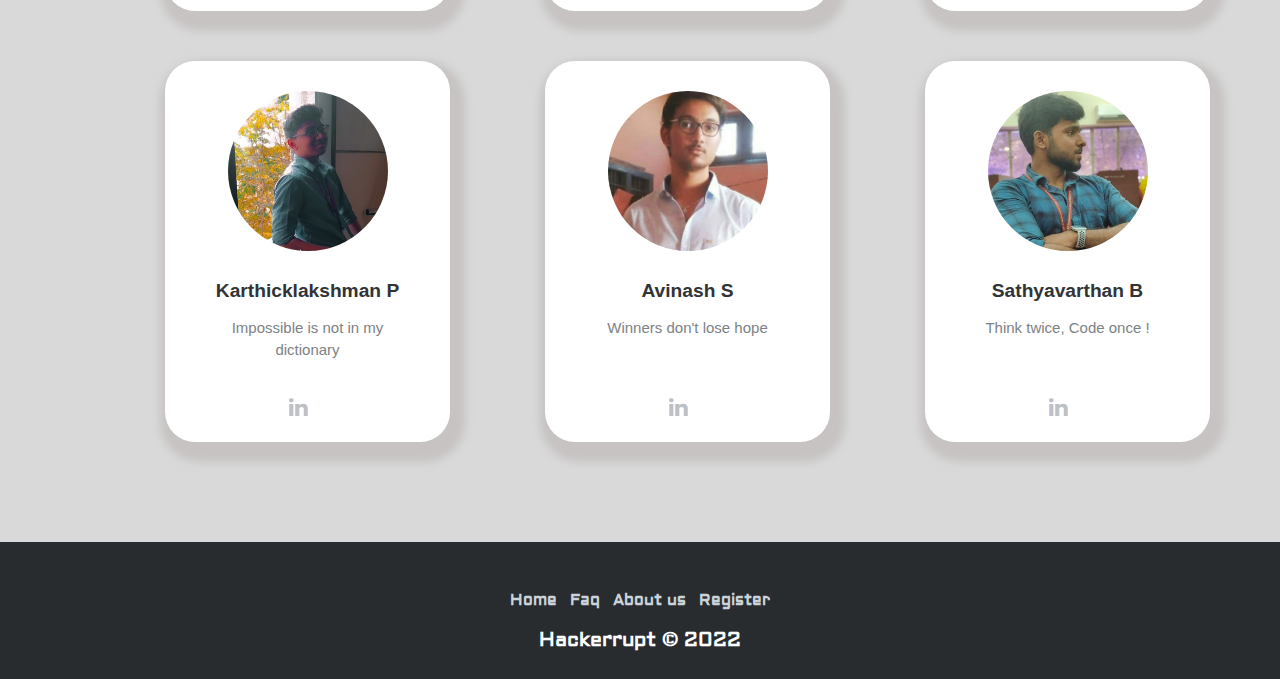
==== commit 143aac3d: "Changed social links" ====
--- a/aboutACE.html
+++ b/aboutACE.html
@@ -5,16 +5,25 @@
     <meta charset="utf-8">
     <meta name="viewport" content="width=device-width, initial-scale=1.0, shrink-to-fit=no">
     <title>Hackerrupt</title>
-    <link rel="stylesheet" href="https://cdnjs.cloudflare.com/ajax/libs/twitter-bootstrap/4.3.1/css/bootstrap.min.css">
-    <link rel="stylesheet" href="https://fonts.googleapis.com/css?family=Aldrich">
-    <link rel="stylesheet" href="https://fonts.googleapis.com/css?family=Bangers">
-    <link rel="stylesheet" href="https://fonts.googleapis.com/css?family=Cookie">
-    <link rel="stylesheet" href="https://fonts.googleapis.com/css?family=Overpass+Mono">
-    <link rel="stylesheet" href="https://cdnjs.cloudflare.com/ajax/libs/font-awesome/4.7.0/css/font-awesome.min.css">
-    <link rel="stylesheet" href="https://cdnjs.cloudflare.com/ajax/libs/slick-carousel/1.8.1/slick.min.css" integrity="sha512-yHknP1/AwR+yx26cB1y0cjvQUMvEa2PFzt1c9LlS4pRQ5NOTZFWbhBig+X9G9eYW/8m0/4OXNx8pxJ6z57x0dw==" crossorigin="anonymous" referrerpolicy="no-referrer" />
-    <link rel="stylesheet" href="https://cdnjs.cloudflare.com/ajax/libs/slick-carousel/1.8.1/slick-theme.min.css" integrity="sha512-17EgCFERpgZKcm0j0fEq1YCJuyAWdz9KUtv1EjVuaOz8pDnh/0nZxmU6BBXwaaxqoi9PQXnRWqlcDB027hgv9A==" crossorigin="anonymous" referrerpolicy="no-referrer" />    <link rel="stylesheet" href="https://cdnjs.cloudflare.com/ajax/libs/animate.css/3.5.2/animate.min.css">
-    <link rel="stylesheet" href="https://cdnjs.cloudflare.com/ajax/libs/aos/2.1.1/aos.css">
-    <link rel="stylesheet" href="assets/css/styles.min.css">
+    <link rel="stylesheet"
+    href="https://cdnjs.cloudflare.com/ajax/libs/twitter-bootstrap/4.3.1/css/bootstrap.min.css">
+<link rel="stylesheet"
+    href="https://fonts.googleapis.com/css?family=Aldrich">
+<link rel="stylesheet"
+    href="https://fonts.googleapis.com/css?family=Bangers">
+<link rel="stylesheet"
+    href="https://fonts.googleapis.com/css?family=Cookie">
+<link rel="stylesheet"
+    href="https://fonts.googleapis.com/css?family=Overpass+Mono">
+<link rel="stylesheet"
+    href="https://cdnjs.cloudflare.com/ajax/libs/font-awesome/4.7.0/css/font-awesome.min.css">
+<link rel="stylesheet"
+    href="https://cdnjs.cloudflare.com/ajax/libs/ionicons/2.0.1/css/ionicons.min.css">
+<link rel="stylesheet"
+    href="https://cdnjs.cloudflare.com/ajax/libs/animate.css/3.5.2/animate.min.css">
+<link rel="stylesheet"
+    href="https://cdnjs.cloudflare.com/ajax/libs/aos/2.1.1/aos.css">
+<link rel="stylesheet" href="assets/css/styles.min.css">
     <style>
         body{
             overflow-x: hidden;
@@ -477,8 +486,16 @@
 
 
     <footer class="text-center" style="font-family: Aldrich, sans-serif;max-height: 150px;width: 100%;padding: 10px;margin-bottom: 0px;background-position: bottom;">
-        <div class="social"><a href="https://www.instagram.com/hackerrupt._/"><i class="icon ion-social-instagram"
-                    style="font-size: 30px;"></i></a></div>
+        <div class="social">
+            <div class="social">
+                <a href="https://www.instagram.com/acesvce/"><i class="icon
+                        ion-social-instagram" style="color: white;font-size:
+                        30px; margin:0 10px 0 10px"></i></a>
+                <a href="https://www.linkedin.com/company/ace-svce/"><i
+                        class="icon ion-social-linkedin" style="color:
+                        white;font-size: 30px; margin:0 10px 0 10px"></i></a>
+            </div>
+        </div>
         <ul class="list-inline">
             <li class="list-inline-item"><a href="index.html">Home</a></li>
             <li class="list-inline-item"><a href="faq.html">Faq</a></li>
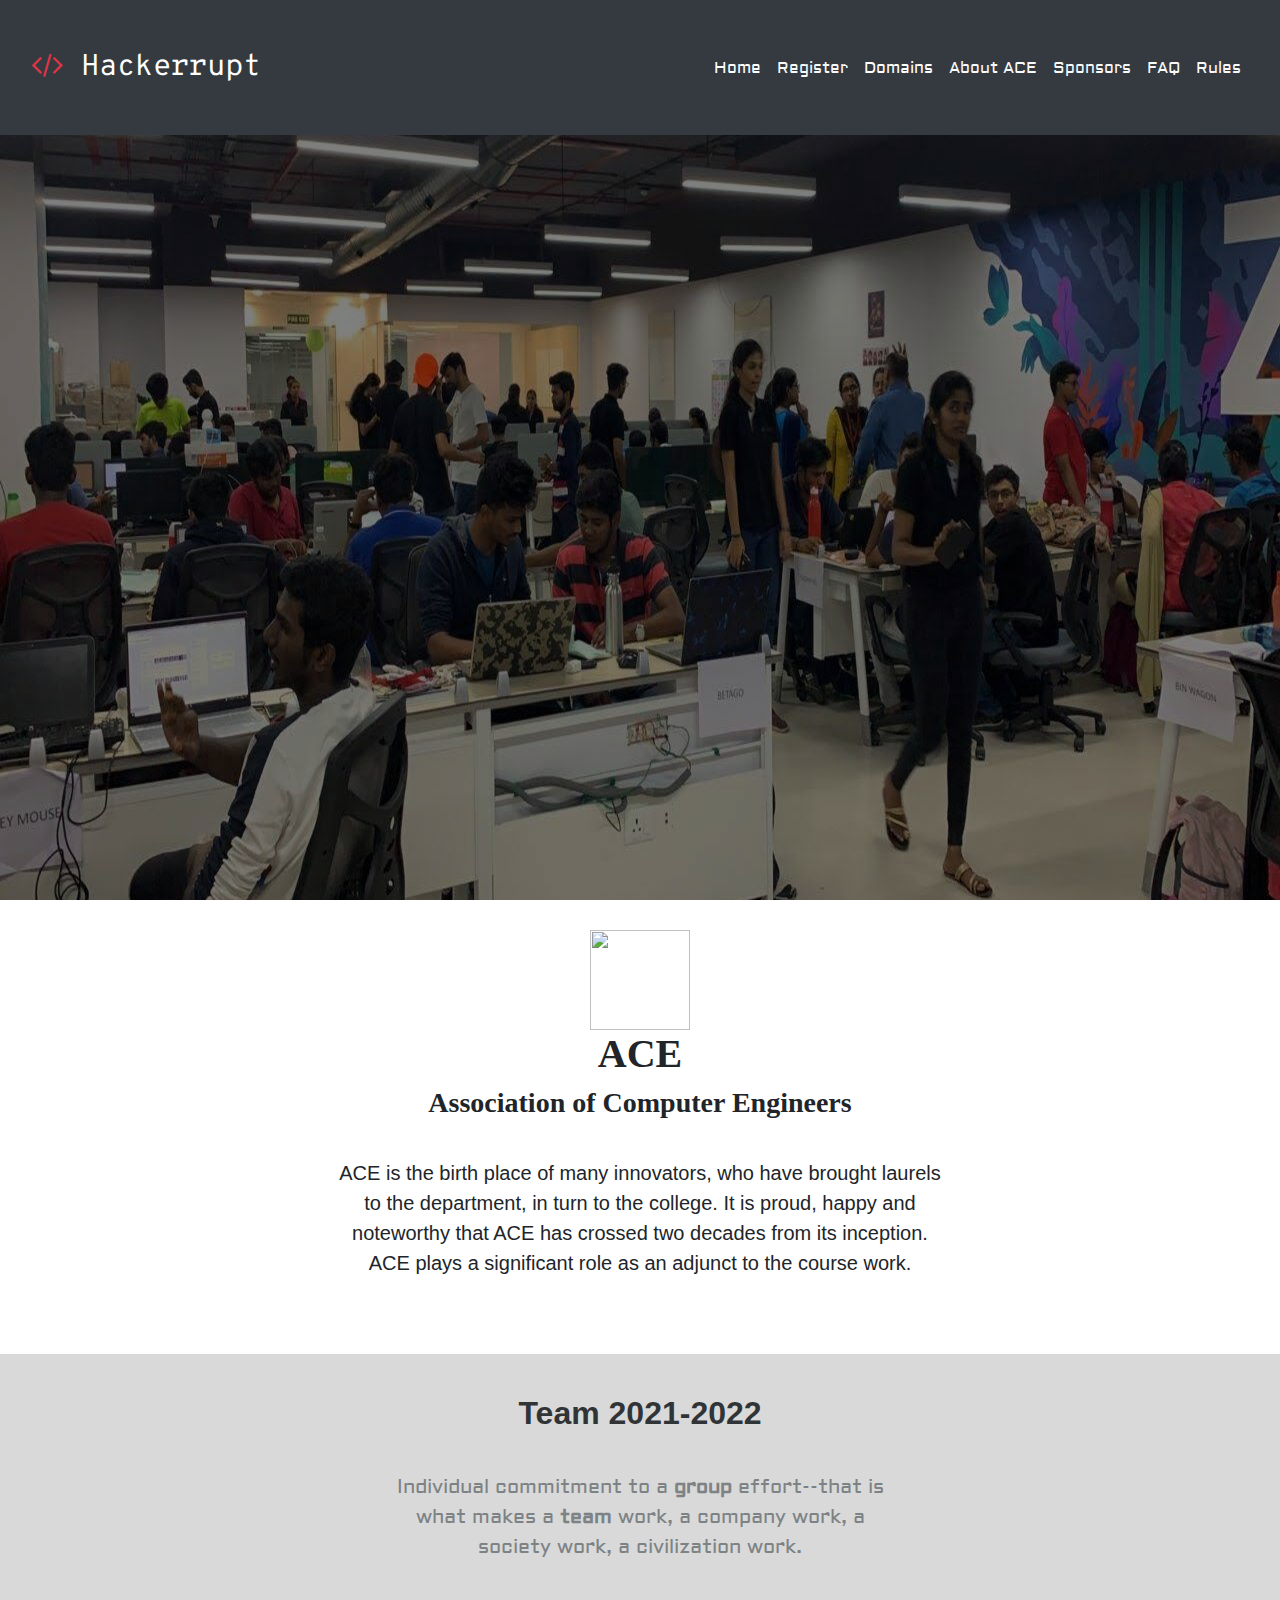
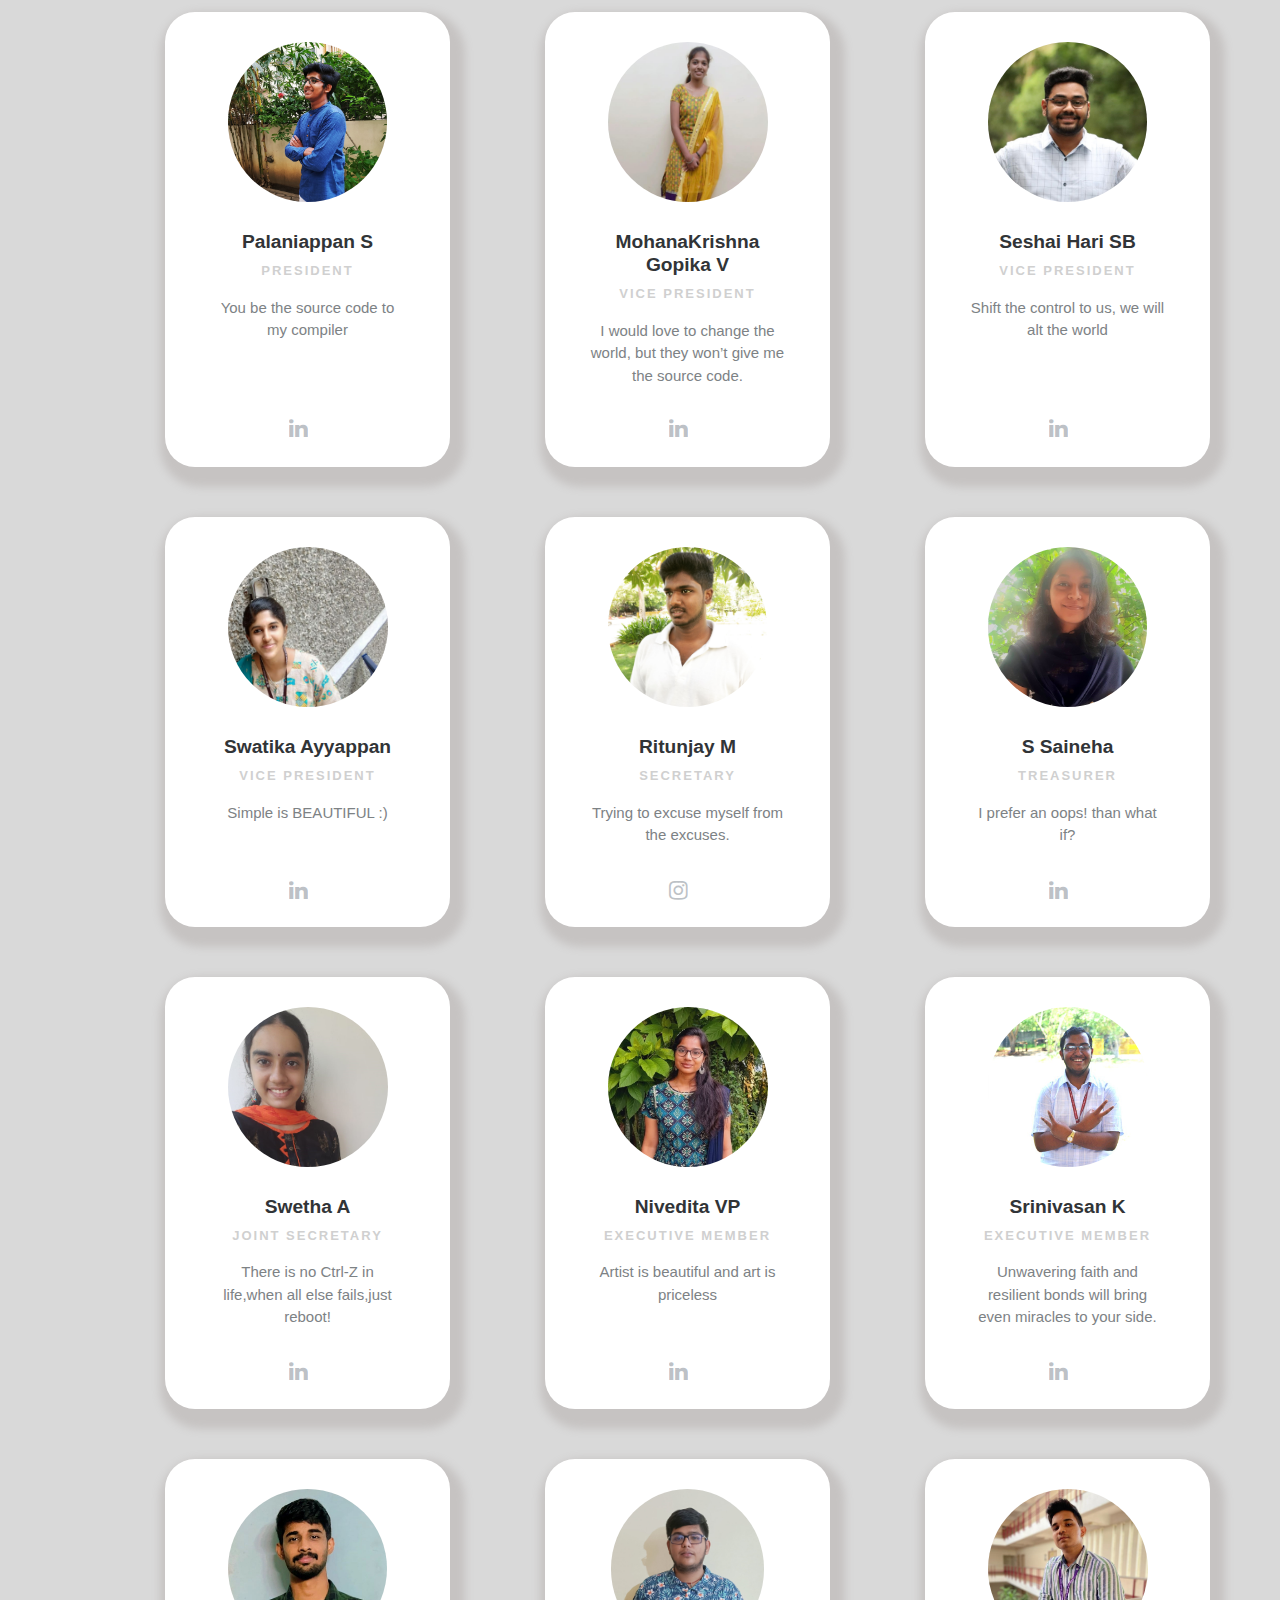
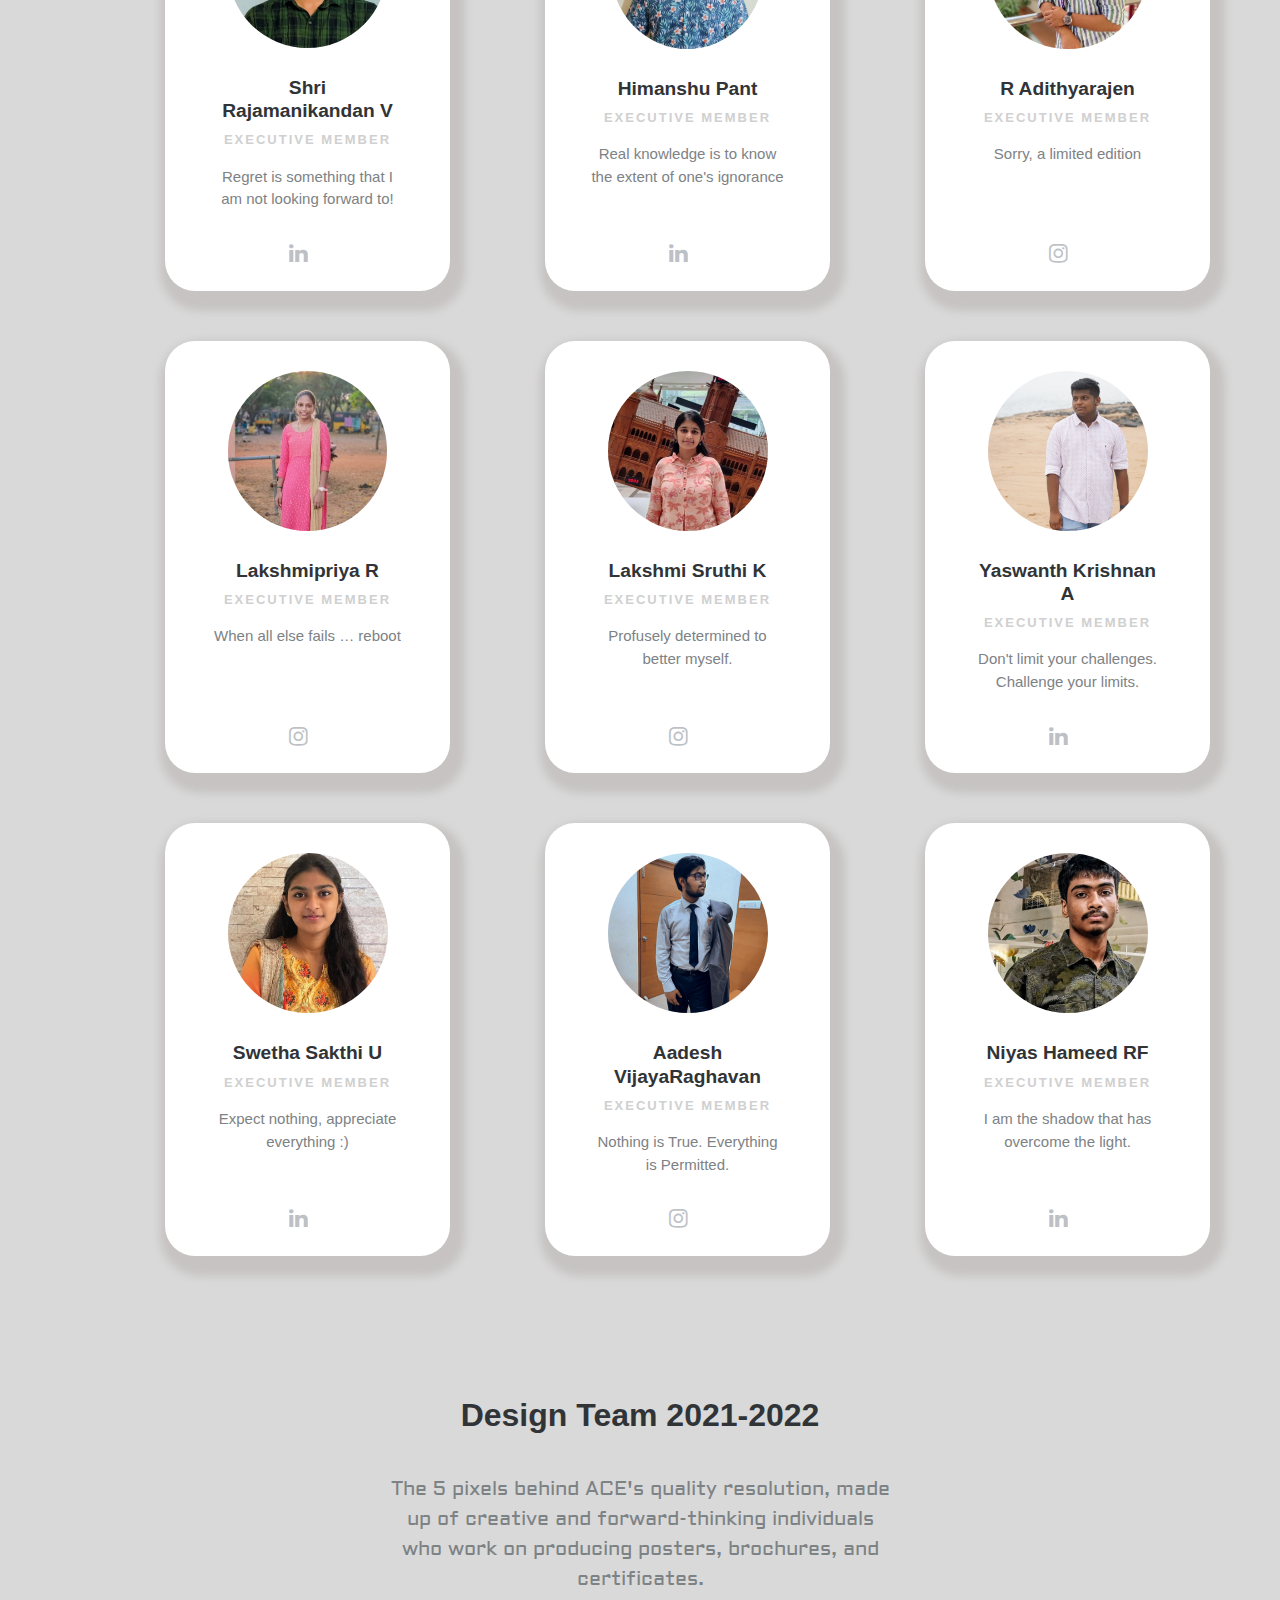
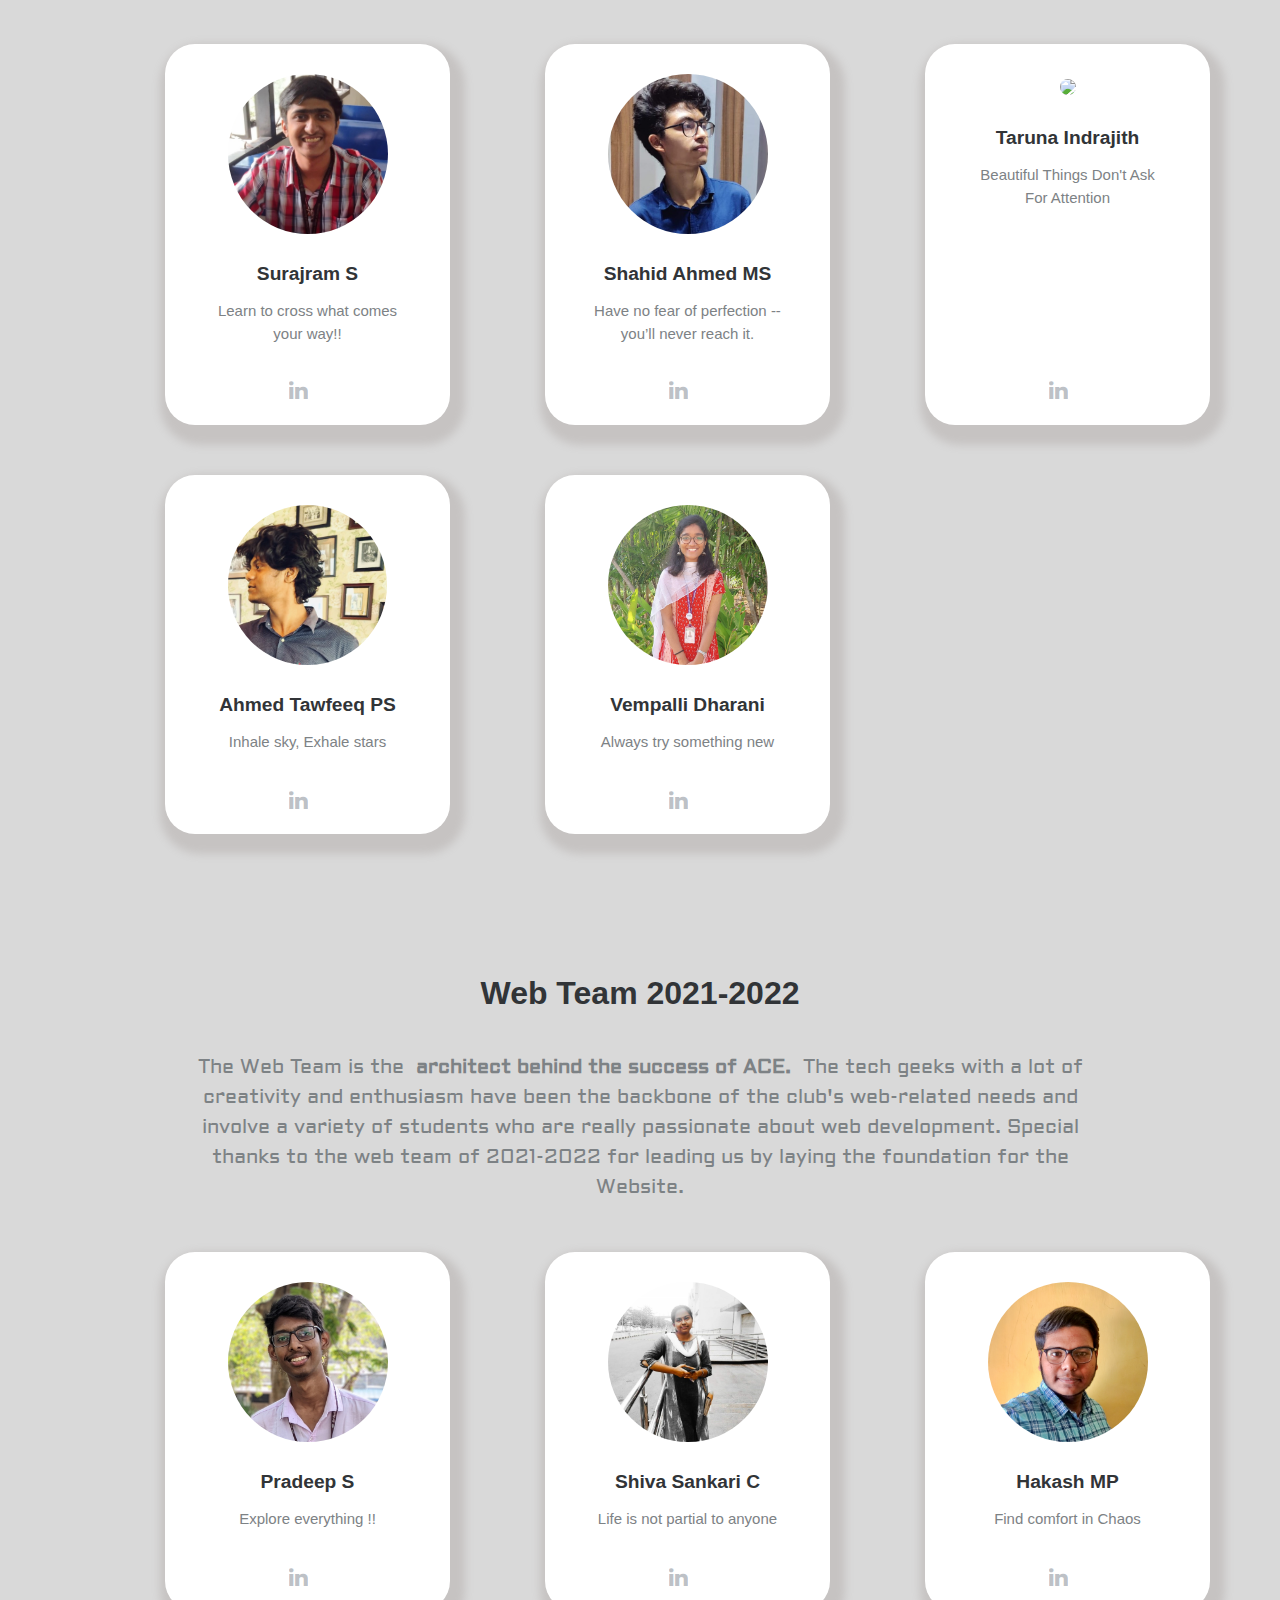
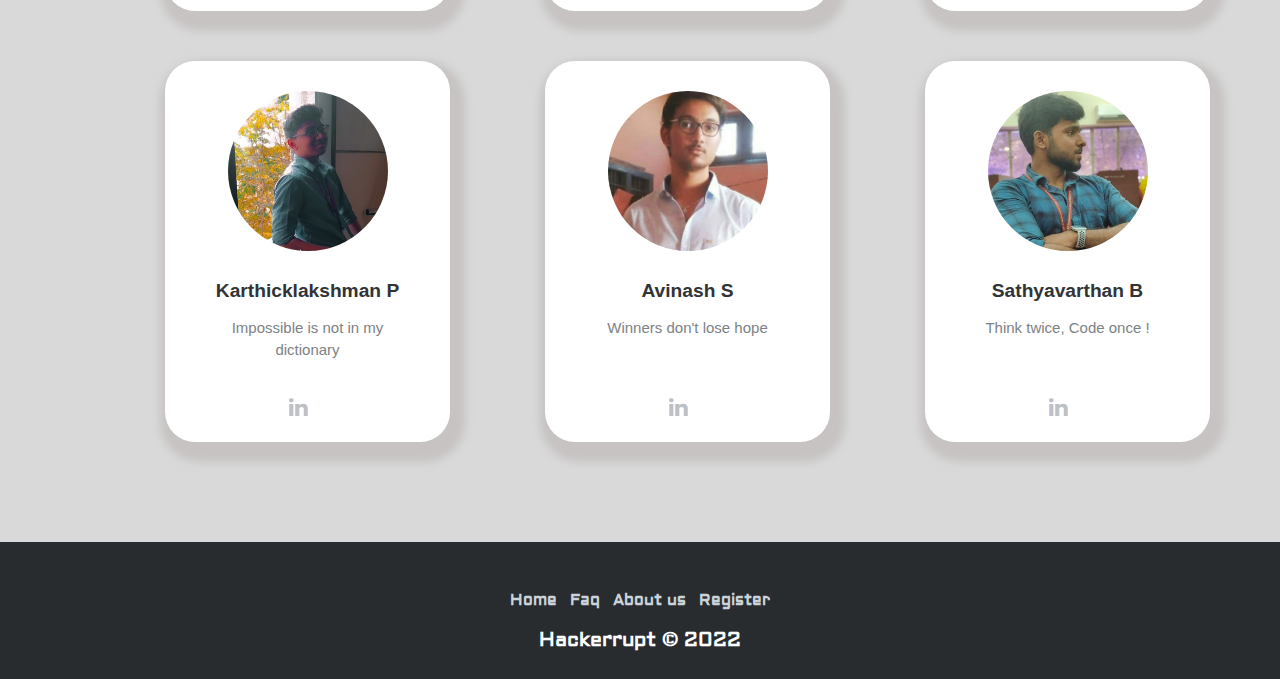
==== commit 4cdda88e: "Changed carousel images" ====
--- a/aboutACE.html
+++ b/aboutACE.html
@@ -20,7 +20,13 @@
 <link rel="stylesheet"
     href="https://cdnjs.cloudflare.com/ajax/libs/ionicons/2.0.1/css/ionicons.min.css">
 <link rel="stylesheet"
-    href="https://cdnjs.cloudflare.com/ajax/libs/animate.css/3.5.2/animate.min.css">
+    href="https://cdnjs.cloudflare.com/ajax/libs/slick-carousel/1.8.1/slick.min.css"
+    integrity="sha512-yHknP1/AwR+yx26cB1y0cjvQUMvEa2PFzt1c9LlS4pRQ5NOTZFWbhBig+X9G9eYW/8m0/4OXNx8pxJ6z57x0dw=="
+    crossorigin="anonymous" referrerpolicy="no-referrer" />
+<link rel="stylesheet"
+    href="https://cdnjs.cloudflare.com/ajax/libs/slick-carousel/1.8.1/slick-theme.min.css"
+    integrity="sha512-17EgCFERpgZKcm0j0fEq1YCJuyAWdz9KUtv1EjVuaOz8pDnh/0nZxmU6BBXwaaxqoi9PQXnRWqlcDB027hgv9A=="
+    crossorigin="anonymous" referrerpolicy="no-referrer" />
 <link rel="stylesheet"
     href="https://cdnjs.cloudflare.com/ajax/libs/aos/2.1.1/aos.css">
 <link rel="stylesheet" href="assets/css/styles.min.css">
@@ -166,6 +172,7 @@
             <div><img src="assets/img/carousel/carousel1.jpg" alt="Image 1"></div>
             <div><img src="assets/img/carousel/carousel2.jpg" alt="Image 2"></div>
             <div><img src="assets/img/carousel/carousel3.jpg" alt="Image 3"></div>
+            <div><img src="assets/img/carousel/carousel4.jpg" alt="Image 4"></div>
         </div>
         <div class="overlay"></div>
     </section>
